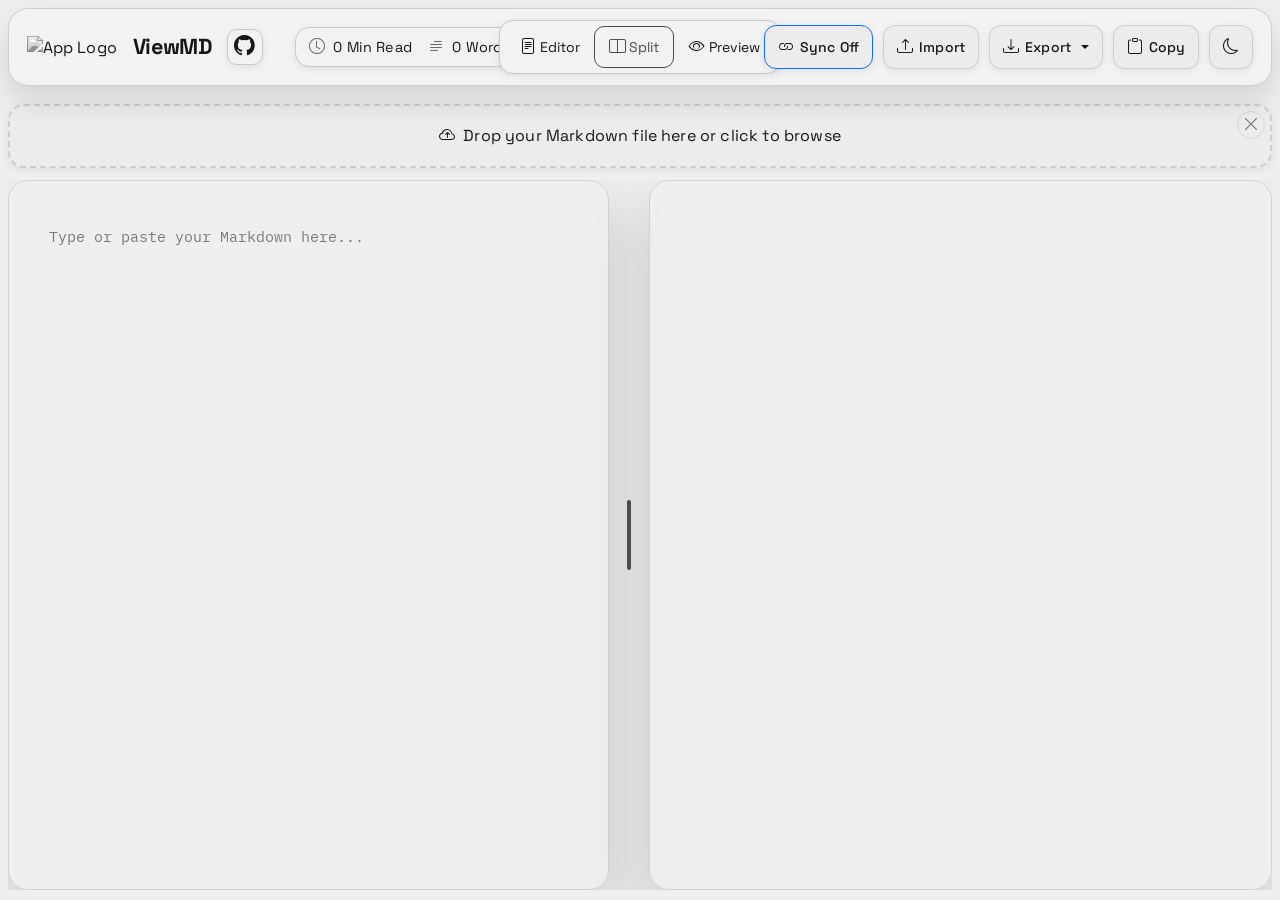
==== index.html @ 3dd0b89f "new design" ====
<!DOCTYPE html>
<html lang="en">
<head>
    <meta charset="UTF-8">
    <meta name="viewport" content="width=device-width, initial-scale=1.0">
    <meta name="description" content="A premium markdown editor with live preview, diagrams, equations, and reliable exports.">
    <!-- CODE BY AKSHIT SUTHAR -->
    <title>ViewMD</title>
    <link href="assets/icon.jpg" rel="icon" type="image/jpg">
    <link rel="preconnect" href="https://fonts.googleapis.com">
    <link rel="preconnect" href="https://fonts.gstatic.com" crossorigin>
    <link href="https://fonts.googleapis.com/css2?family=Space+Grotesk:wght@400;500;600;700&family=IBM+Plex+Mono:wght@400;500;600&display=swap" rel="stylesheet">
    <!-- Updated libraries to latest versions -->
    <link rel="stylesheet" href="https://cdnjs.cloudflare.com/ajax/libs/bootstrap/5.3.2/css/bootstrap.min.css">
    <link rel="stylesheet" href="https://cdnjs.cloudflare.com/ajax/libs/github-markdown-css/5.3.0/github-markdown.min.css">
    <link rel="stylesheet" id="highlight-theme" href="https://cdnjs.cloudflare.com/ajax/libs/highlight.js/11.9.0/styles/github.min.css">
    <link rel="stylesheet" href="https://cdn.jsdelivr.net/npm/bootstrap-icons@1.11.3/font/bootstrap-icons.min.css">
    <link rel="stylesheet" href="https://cdn.jsdelivr.net/npm/emoji-toolkit@9.0.1/extras/css/joypixels.min.css">
    <link rel="stylesheet" href="styles.css">
    <!-- Added mermaid CSS -->
    <link rel="stylesheet" href="https://cdnjs.cloudflare.com/ajax/libs/mermaid/10.6.1/mermaid.min.css">

    <!-- Loading order optimized - ensure libraries are loaded before they're used -->
    <script src="https://cdnjs.cloudflare.com/ajax/libs/marked/9.1.6/marked.min.js"></script>
    <script src="https://cdnjs.cloudflare.com/ajax/libs/highlight.js/11.9.0/highlight.min.js"></script>
    <script src="https://cdnjs.cloudflare.com/ajax/libs/dompurify/3.0.9/purify.min.js"></script>
    <script src="https://cdnjs.cloudflare.com/ajax/libs/FileSaver.js/2.0.5/FileSaver.min.js"></script>
    <script src="https://cdnjs.cloudflare.com/ajax/libs/html2pdf.js/0.10.1/html2pdf.bundle.min.js"></script>
    <script src="https://cdnjs.cloudflare.com/ajax/libs/mathjax/3.2.2/es5/tex-mml-chtml.min.js"></script>
    <script src="https://cdn.jsdelivr.net/npm/mermaid@11.6.0/dist/mermaid.min.js"></script>
    <script src="https://cdn.jsdelivr.net/npm/emoji-toolkit@9.0.1/lib/js/joypixels.min.js"></script>
    <script src="https://cdnjs.cloudflare.com/ajax/libs/jspdf/2.5.1/jspdf.umd.min.js"></script>
    <script src="https://cdnjs.cloudflare.com/ajax/libs/html2canvas/1.4.1/html2canvas.min.js"></script>
    
 <script src="https://cdnjs.cloudflare.com/ajax/libs/pdfmake/0.2.7/pdfmake.min.js"></script>
<script src="https://cdnjs.cloudflare.com/ajax/libs/pdfmake/0.2.7/vfs_fonts.js"></script>
</head>
<body>
    <a class="skip-link" href="#markdown-editor">Skip to editor</a>
    <div class="app-container">
        <header class="app-header">
            <div class="container-fluid d-flex justify-content-between align-items-center header-container">
                <!-- Left section: Logo, GitHub, Stats -->
                <div class="d-flex align-items-center header-left">
                    <span aria-hidden="true"><img id="app-logo" src="assets/file.png" alt="App Logo" width="38" height="38" loading="lazy"></span>
                    <h1 class="h4 mb-0 ms-3">ViewMD</h1>
                    <a href="https://github.com/akshitsutharr/md-viewer/" class="github-link ms-3" title="View on GitHub" target="_blank" rel="noopener noreferrer">
                        <i class="bi bi-github"></i>
                    </a>
                    <div id="stats-container" class="stats-container d-flex align-items-center d-none d-lg-flex">
                        <div class="stat-item me-3">
                            <i class="bi bi-clock me-1"></i> <span id="reading-time">0</span> Min Read
                        </div>
                        <div class="stat-item me-3">
                            <i class="bi bi-text-paragraph me-1"></i> <span id="word-count">0</span> Words
                        </div>
                        <div class="stat-item">
                            <i class="bi bi-fonts me-1"></i> <span id="char-count">0</span> Chars
                        </div>
                    </div>
                </div>

                <!-- Center section: View Mode Buttons -->
                <div class="view-mode-group d-none d-md-flex" role="group" aria-label="View mode">
                    <button class="view-mode-btn" data-mode="editor" aria-pressed="false" title="Editor only">
                        <i class="bi bi-file-text"></i>
                        <span>Editor</span>
                    </button>
                    <button class="view-mode-btn active" data-mode="split" aria-pressed="true" title="Split view">
                        <i class="bi bi-layout-split"></i>
                        <span>Split</span>
                    </button>
                    <button class="view-mode-btn" data-mode="preview" aria-pressed="false" title="Preview only">
                        <i class="bi bi-eye"></i>
                        <span>Preview</span>
                    </button>
                </div>

                <!-- Right section: Toolbar -->
                <div class="toolbar d-none d-md-flex header-right">
                    <button id="toggle-sync" class="tool-button sync-enabled border-primary" title="Toggle Sync Scrolling">
                        <i class="bi bi-link"></i> Sync Off
                    </button>
                    <button id="import-button" class="tool-button" title="Import Markdown">
                        <i class="bi bi-upload"></i> Import
                    </button>
                    <input type="file" id="file-input" class="file-input" accept=".md,.markdown,text/markdown">
                    
                    <div class="dropdown">
                        <button class="tool-button dropdown-toggle" type="button" id="exportDropdown" data-bs-toggle="dropdown" aria-expanded="false">
                            <i class="bi bi-download"></i> Export
                        </button>
                        <ul class="dropdown-menu" aria-labelledby="exportDropdown">
                            <li><a class="dropdown-item" href="#" id="export-md">Markdown (.md)</a></li>
                            <li><a class="dropdown-item" href="#" id="export-html">HTML</a></li>
                            <li><a class="dropdown-item" href="#" id="export-pdf">PDF</a></li>
                        </ul>
                    </div>
                    
                    <button id="copy-markdown-button" class="tool-button" title="Copy Markdown">
                        <i class="bi bi-clipboard"></i> Copy
                    </button>
                    
                    <button id="theme-toggle" class="tool-button" title="Toggle Dark Mode">
                        <i class="bi bi-moon"></i>
                    </button>
                </div>
                
                <!-- Hamburger menu for mobile -->
                <div class="mobile-menu d-md-none">
                    <button id="mobile-menu-toggle" class="tool-button" title="Menu">
                        <i class="bi bi-list"></i>
                    </button>
                    
                    <div id="mobile-menu-panel" class="mobile-menu-panel">
                        <div class="mobile-menu-header">
                            <h5>Menu</h5>
                            <button id="close-mobile-menu" class="tool-button">
                                <i class="bi bi-x-lg"></i>
                            </button>
                        </div>

                        <!-- Story 1.4: Mobile View Mode Buttons -->
                        <div class="mobile-view-mode-group mb-3" role="group" aria-label="View mode">
                            <button class="mobile-view-mode-btn" data-mode="editor" aria-pressed="false" title="Editor only">
                                <i class="bi bi-file-text"></i>
                                <span>Editor</span>
                            </button>
                            <button class="mobile-view-mode-btn active" data-mode="split" aria-pressed="true" title="Split view">
                                <i class="bi bi-layout-split"></i>
                                <span>Split</span>
                            </button>
                            <button class="mobile-view-mode-btn" data-mode="preview" aria-pressed="false" title="Preview only">
                                <i class="bi bi-eye"></i>
                                <span>Preview</span>
                            </button>
                        </div>

                        <div class="mobile-stats-container mb-3">
                            <div class="stat-item mb-2">
                                <i class="bi bi-clock me-1"></i> <span id="mobile-reading-time">0</span> Min Read
                            </div>
                            <div class="stat-item mb-2">
                                <i class="bi bi-text-paragraph me-1"></i> <span id="mobile-word-count">0</span> Words
                            </div>
                            <div class="stat-item">
                                <i class="bi bi-fonts me-1"></i> <span id="mobile-char-count">0</span> Chars
                            </div>
                        </div>

                        <div class="mobile-menu-items">
                            <button id="mobile-toggle-sync" class="mobile-menu-item tool-button sync-enabled border-primary" title="Toggle Sync Scrolling">
                                <i class="bi bi-link"></i> Sync Off
                            </button>
                            
                            <button id="mobile-import-button" class="mobile-menu-item" title="Import Markdown">
                                <i class="bi bi-upload me-2"></i> Import Markdown
                            </button>
                            
                            <button id="mobile-export-md" class="mobile-menu-item" title="Export as Markdown">
                                <i class="bi bi-file-earmark-text me-2"></i> Export as Markdown
                            </button>
                            
                            <button id="mobile-export-html" class="mobile-menu-item" title="Export as HTML">
                                <i class="bi bi-file-earmark-code me-2"></i> Export as HTML
                            </button>
                            
                            <button id="mobile-export-pdf" class="mobile-menu-item" title="Export as PDF">
                                <i class="bi bi-file-earmark-pdf me-2"></i> Export as PDF
                            </button>
                            
                            <button id="mobile-copy-markdown" class="mobile-menu-item" title="Copy Markdown">
                                <i class="bi bi-clipboard me-2"></i> Copy
                            </button>
                            
                            <button id="mobile-theme-toggle" class="mobile-menu-item" title="Toggle Dark Mode">
                                <i class="bi bi-moon me-2"></i> Dark Mode
                            </button>
                        </div>
                    </div>
                    
                    <div id="mobile-menu-overlay"></div>
                </div>
            </div>
        </header>

        <div id="dropzone" class="dropzone container-fluid mt-2">
            <button id="close-dropzone" class="close-btn" title="Close dropzone">
                <i class="bi bi-x-lg"></i>
            </button>
            <p class="mb-0"><i class="bi bi-cloud-arrow-up me-2"></i>Drop your Markdown file here or click to browse</p>
        </div>

        <main class="content-container" aria-label="Editor and preview workspace">
            <div class="editor-pane">
                <textarea id="markdown-editor" placeholder="Type or paste your Markdown here..."></textarea>
            </div>
            <!-- Resize Divider - Story 1.3 -->
            <div class="resize-divider" role="separator" aria-orientation="vertical" aria-label="Resize panes" tabindex="0">
                <div class="resize-divider-handle"></div>
            </div>
            <div class="preview-pane">
                <div id="markdown-preview" class="markdown-body"></div>
            </div>
        </main>
    </div>

    <script src="https://cdnjs.cloudflare.com/ajax/libs/bootstrap/5.3.2/js/bootstrap.bundle.min.js"></script>
    <script src="script.js"></script>
</body>
</html>
---- styles.css ----
/* CODE BY AKSHIT SUTHAR */

:root {
  --font-sans: "Space Grotesk", "Plus Jakarta Sans", "Noto Sans", sans-serif;
  --font-mono: "IBM Plex Mono", "JetBrains Mono", "Fira Code", monospace;
  --bg-color: #f5f7fb;
  --bg-gradient: radial-gradient(1200px 600px at 10% -10%, rgba(31, 157, 138, 0.14), transparent 60%),
    radial-gradient(900px 500px at 100% 0%, rgba(244, 166, 42, 0.12), transparent 55%),
    linear-gradient(180deg, #f7f8fb 0%, #f1f5f9 100%);
  --editor-bg: #f9fafb;
  --preview-bg: #ffffff;
  --surface: #ffffff;
  --surface-elevated: rgba(255, 255, 255, 0.85);
  --text-color: #1f2937;
  --preview-text-color: #1f2937;
  --border-color: #e2e8f0;
  --header-bg: rgba(255, 255, 255, 0.7);
  --button-bg: rgba(255, 255, 255, 0.8);
  --button-hover: rgba(243, 244, 246, 0.95);
  --button-active: rgba(226, 232, 240, 0.9);
  --dropzone-bg: rgba(255, 255, 255, 0.75);
  --scrollbar-thumb: #b6c2d1;
  --scrollbar-track: #eef2f7;
  --accent-color: #1f9d8a;
  --accent-rgb: 31, 157, 138;
  --accent-2: #f4a62a;
  --table-bg: #ffffff;
  --code-bg: #f1f5f9;
  --shadow-sm: 0 1px 2px rgba(15, 23, 42, 0.08);
  --shadow-md: 0 12px 30px rgba(15, 23, 42, 0.12);
  --shadow-lg: 0 18px 60px rgba(15, 23, 42, 0.16);
}

[data-theme="dark"] {
  --bg-color: #0b0f14;
  --bg-gradient: radial-gradient(1200px 600px at 10% -10%, rgba(72, 209, 184, 0.12), transparent 60%),
    radial-gradient(900px 500px at 100% 0%, rgba(244, 166, 42, 0.12), transparent 55%),
    linear-gradient(180deg, #0b0f14 0%, #0f172a 100%);
  --editor-bg: #111827;
  --preview-bg: #0b0f14;
  --surface: #101826;
  --surface-elevated: rgba(16, 24, 38, 0.85);
  --text-color: #e2e8f0;
  --preview-text-color: #e2e8f0;
  --border-color: #263041;
  --header-bg: rgba(16, 24, 38, 0.7);
  --button-bg: rgba(16, 24, 38, 0.75);
  --button-hover: rgba(30, 41, 59, 0.9);
  --button-active: rgba(51, 65, 85, 0.9);
  --dropzone-bg: rgba(16, 24, 38, 0.75);
  --scrollbar-thumb: #3b475c;
  --scrollbar-track: #111827;
  --accent-color: #48d1b8;
  --accent-rgb: 72, 209, 184;
  --accent-2: #f6b04a;
  --table-bg: #101826;
  --code-bg: #0f172a;
  --shadow-sm: 0 1px 2px rgba(0, 0, 0, 0.35);
  --shadow-md: 0 12px 30px rgba(0, 0, 0, 0.45);
  --shadow-lg: 0 18px 60px rgba(0, 0, 0, 0.55);
}

* {
  box-sizing: border-box;
  margin: 0;
  padding: 0;
}

body {
  background-color: var(--bg-color);
  background-image: var(--bg-gradient);
  color: var(--text-color);
  transition: background-color 0.3s ease, color 0.3s ease;
  min-height: 100vh;
  font-family: var(--font-sans);
  letter-spacing: 0.1px;
}

body::before,
body::after {
  content: "";
  position: fixed;
  inset: auto;
  width: 420px;
  height: 420px;
  border-radius: 999px;
  filter: blur(60px);
  opacity: 0.35;
  z-index: 0;
  pointer-events: none;
}

body::before {
  top: -160px;
  left: -120px;
  background: rgba(var(--accent-rgb), 0.35);
}

body::after {
  bottom: -200px;
  right: -140px;
  background: rgba(244, 166, 42, 0.25);
}

.app-header {
  background-color: var(--header-bg);
  border-bottom: 1px solid var(--border-color);
  padding: 1rem 1.25rem;
  transition: background-color 0.3s ease;
  position: sticky;
  top: 0;
  z-index: 100;
  backdrop-filter: blur(16px);
  box-shadow: var(--shadow-sm);
}

.app-container {
  height: 100vh;
  display: flex;
  flex-direction: column;
  position: relative;
  z-index: 1;
  animation: appFade 0.6s ease;
}

.content-container {
  display: flex;
  flex: 1;
  overflow: hidden;
  gap: 12px;
  padding: 12px 14px 16px;
}

.app-logo {
  width: 38px;
  height: 38px;
  border-radius: 12px;
  margin-right: 10px;
  display: inline-flex;
  align-items: center;
  justify-content: center;
  font-weight: 700;
  font-size: 0.95rem;
  color: #0b0f14;
  background: linear-gradient(135deg, rgba(var(--accent-rgb), 0.9), rgba(244, 166, 42, 0.9));
  box-shadow: var(--shadow-md);
  letter-spacing: 0.5px;
}
.editor-pane,
.preview-pane {
  flex: 1;
  padding: 18px;
  overflow-y: auto;
  position: relative;
  transition: background-color 0.3s ease, box-shadow 0.3s ease;
  border-radius: 16px;
  border: 1px solid var(--border-color);
  box-shadow: var(--shadow-md);
  background: var(--surface);
}

.editor-pane {
  background-color: var(--preview-bg);
  padding-right: 0px;
}

.preview-pane {
  background-color: var(--preview-bg);
}

.editor-pane::-webkit-scrollbar,
.preview-pane::-webkit-scrollbar,
#markdown-editor::-webkit-scrollbar {
  width: 8px;
  height: 8px;
}

.editor-pane::-webkit-scrollbar-track,
.preview-pane::-webkit-scrollbar-track,
#markdown-editor::-webkit-scrollbar-track {
  background: var(--scrollbar-track);
}

.editor-pane::-webkit-scrollbar-thumb,
.preview-pane::-webkit-scrollbar-thumb,
#markdown-editor::-webkit-scrollbar-thumb {
  background: var(--scrollbar-thumb);
  border-radius: 4px;
}

.editor-pane::-webkit-scrollbar-thumb:hover,
.preview-pane::-webkit-scrollbar-thumb:hover,
#markdown-editor::-webkit-scrollbar-thumb:hover {
  background: var(--button-active);
}

#markdown-editor {
  width: 100%;
  height: 100%;
  border: none;
  background-color: transparent;
  color: var(--text-color);
  resize: none;
  font-family: var(--font-sans);
  font-size: 15px;
  line-height: 1.7;
  padding: 12px 10px;
  transition: background-color 0.3s ease, color 0.3s ease;
  overflow-y: auto;
}

#markdown-editor:focus {
  outline: none;
}

.preview-pane {
  padding: 20px;
}

.markdown-body {
  padding: 20px;
  width: 100%;
  background-color: var(--preview-bg);
  color: var(--preview-text-color);
  font-family: var(--font-sans);
  line-height: 1.7;
}

/* Style tables in light mode */
.markdown-body table {
  background-color: var(--table-bg);
  border-color: var(--border-color);
}

.markdown-body table tr {
  background-color: var(--table-bg);
  border-top: 1px solid var(--border-color);
}

.markdown-body table tr:nth-child(2n) {
  background-color: var(--bg-color);
}

/* Style code blocks in light mode */
.markdown-body pre {
  background-color: var(--code-bg);
  border-radius: 10px;
  border: 1px solid var(--border-color);
  box-shadow: var(--shadow-sm);
}

.markdown-body code {
  background-color: var(--code-bg);
  border-radius: 6px;
  padding: 0.2em 0.4em;
}

@keyframes appFade {
  from {
    opacity: 0;
    transform: translateY(8px);
  }
  to {
    opacity: 1;
    transform: translateY(0);
  }
}

.toolbar {
  display: flex;
  gap: 8px;
}

.tool-button {
  background-color: var(--button-bg);
  border: 1px solid color-mix(in srgb, var(--border-color), transparent 20%);
  color: var(--text-color);
  border-radius: 10px;
  padding: 7px 14px;
  font-size: 14px;
  cursor: pointer;
  display: flex;
  align-items: center;
  gap: 6px;
  transition: transform 0.2s ease, box-shadow 0.2s ease, background-color 0.2s ease;
  box-shadow: var(--shadow-sm);
  backdrop-filter: blur(8px);
}

.tool-button:hover {
  background-color: var(--button-hover);
  transform: translateY(-1px);
  box-shadow: var(--shadow-md);
}

.tool-button:active {
  background-color: var(--button-active);
  transform: translateY(0);
}

.tool-button i {
  font-size: 16px;
}

.file-input {
  display: none;
}

.dropzone {
  border: 2px dashed color-mix(in srgb, var(--border-color), transparent 15%);
  border-radius: 14px;
  padding: 20px;
  text-align: center;
  margin-bottom: 20px;
  cursor: pointer;
  transition: all 0.3s ease;
  background-color: var(--dropzone-bg);
  box-shadow: var(--shadow-sm);
}

.dropzone.active {
  border-color: var(--accent-color);
  background-color: rgba(var(--accent-rgb), 0.08);
}

.dropzone p {
  transition: transform 0.2s ease;
}

.dropzone:hover p {
  transform: scale(1.02);
}

/* Dropdown improvements */
.dropdown-menu {
  background-color: var(--bg-color);
  border-color: var(--border-color);
}

.dropdown-item {
  color: var(--text-color);
}

.dropdown-item:hover, .dropdown-item:focus {
  background-color: var(--button-hover);
  color: var(--text-color);
}

/* Responsive design for mobile */
@media (max-width: 1080px) {
  .content-container {
    flex-direction: column;
  }
  
  .editor-pane, .preview-pane {
    flex: none;
    height: 50%;
    border-right: none;
  }
  
  .editor-pane {
    border-bottom: none;
  }
  
  .toolbar {
      flex-wrap: wrap;
      justify-content: center;
      gap: 1rem;
  }
}

/* Loading indicators */
.loading {
  opacity: 0.6;
  pointer-events: none;
}

/* Focus outline for accessibility */
button:focus, 
a:focus {
  outline: 2px solid var(--accent-color);
  outline-offset: 2px;
}

/* Animation for copied message */
@keyframes fadeIn {
  from { opacity: 0; }
  to { opacity: 1; }
}

/* Tooltip styles */
.tooltip {
  position: absolute;
  background: var(--button-bg);
  border: 1px solid var(--border-color);
  padding: 5px 8px;
  border-radius: 4px;
  font-size: 12px;
  z-index: 1000;
  animation: fadeIn 0.2s ease;
}

/* Styles for GitHub markdown preview light mode */
.markdown-body {
  color-scheme: light;
  --color-prettylights-syntax-comment: #6a737d;
  --color-prettylights-syntax-constant: #005cc5;
  --color-prettylights-syntax-entity: #6f42c1;
  --color-prettylights-syntax-storage-modifier-import: #24292e;
  --color-prettylights-syntax-entity-tag: #22863a;
  --color-prettylights-syntax-keyword: #d73a49;
  --color-prettylights-syntax-string: #032f62;
  --color-prettylights-syntax-variable: #e36209;
  --color-prettylights-syntax-brackethighlighter-unmatched: #b31d28;
  --color-prettylights-syntax-invalid-illegal-text: #fafbfc;
  --color-prettylights-syntax-invalid-illegal-bg: #b31d28;
  --color-prettylights-syntax-carriage-return-text: #fafbfc;
  --color-prettylights-syntax-carriage-return-bg: #d73a49;
  --color-prettylights-syntax-string-regexp: #22863a;
  --color-prettylights-syntax-markup-list: #735c0f;
  --color-prettylights-syntax-markup-heading: #005cc5;
  --color-prettylights-syntax-markup-italic: #24292e;
  --color-prettylights-syntax-markup-bold: #24292e;
  --color-prettylights-syntax-markup-deleted-text: #b31d28;
  --color-prettylights-syntax-markup-deleted-bg: #ffeef0;
  --color-prettylights-syntax-markup-inserted-text: #22863a;
  --color-prettylights-syntax-markup-inserted-bg: #f0fff4;
  --color-prettylights-syntax-markup-changed-text: #e36209;
  --color-prettylights-syntax-markup-changed-bg: #ffebda;
  --color-prettylights-syntax-markup-ignored-text: #f6f8fa;
  --color-prettylights-syntax-markup-ignored-bg: #005cc5;
  --color-prettylights-syntax-meta-diff-range: #6f42c1;
  --color-prettylights-syntax-brackethighlighter-angle: #586069;
  --color-prettylights-syntax-sublimelinter-gutter-mark: #e1e4e8;
  --color-prettylights-syntax-constant-other-reference-link: #032f62;
  --color-fg-default: #24292e;
  --color-fg-muted: #586069;
  --color-fg-subtle: #6a737d;
  --color-canvas-default: #ffffff;
  --color-canvas-subtle: #f6f8fa;
  --color-border-default: #e1e4e8;
  --color-border-muted: #eaecef;
  --color-neutral-muted: rgba(175,184,193,0.2);
  --color-accent-fg: #0366d6;
  --color-accent-emphasis: #0366d6;
  --color-attention-subtle: #fff5b1;
  --color-danger-fg: #d73a49;
}

/* Styles for GitHub markdown preview dark mode */
[data-theme="dark"] .markdown-body {
  color-scheme: dark;
  --color-prettylights-syntax-comment: #8b949e;
  --color-prettylights-syntax-constant: #79c0ff;
  --color-prettylights-syntax-entity: #d2a8ff;
  --color-prettylights-syntax-storage-modifier-import: #c9d1d9;
  --color-prettylights-syntax-entity-tag: #7ee787;
  --color-prettylights-syntax-keyword: #ff7b72;
  --color-prettylights-syntax-string: #a5d6ff;
  --color-prettylights-syntax-variable: #ffa657;
  --color-prettylights-syntax-brackethighlighter-unmatched: #f85149;
  --color-prettylights-syntax-invalid-illegal-text: #f0f6fc;
  --color-prettylights-syntax-invalid-illegal-bg: #8e1519;
  --color-prettylights-syntax-carriage-return-text: #f0f6fc;
  --color-prettylights-syntax-carriage-return-bg: #b62324;
  --color-prettylights-syntax-string-regexp: #7ee787;
  --color-prettylights-syntax-markup-list: #f2cc60;
  --color-prettylights-syntax-markup-heading: #1f6feb;
  --color-prettylights-syntax-markup-italic: #c9d1d9;
  --color-prettylights-syntax-markup-bold: #c9d1d9;
  --color-prettylights-syntax-markup-deleted-text: #ffdcd7;
  --color-prettylights-syntax-markup-deleted-bg: #67060c;
  --color-prettylights-syntax-markup-inserted-text: #aff5b4;
  --color-prettylights-syntax-markup-inserted-bg: #033a16;
  --color-prettylights-syntax-markup-changed-text: #ffdfb6;
  --color-prettylights-syntax-markup-changed-bg: #5a1e02;
  --color-prettylights-syntax-markup-ignored-text: #c9d1d9;
  --color-prettylights-syntax-markup-ignored-bg: #1158c7;
  --color-prettylights-syntax-meta-diff-range: #d2a8ff;
  --color-prettylights-syntax-brackethighlighter-angle: #8b949e;
  --color-prettylights-syntax-sublimelinter-gutter-mark: #484f58;
  --color-prettylights-syntax-constant-other-reference-link: #a5d6ff;
  --color-fg-default: #c9d1d9;
  --color-fg-muted: #8b949e;
  --color-fg-subtle: #484f58;
  --color-canvas-default: #0d1117;
  --color-canvas-subtle: #161b22;
  --color-border-default: #30363d;
  --color-border-muted: #21262d;
  --color-neutral-muted: rgba(110,118,129,0.4);
  --color-accent-fg: #58a6ff;
  --color-accent-emphasis: #1f6feb;
  --color-attention-subtle: rgba(187,128,9,0.15);
  --color-danger-fg: #f85149;
}

/* Override specific styles for dark mode tables and code */
[data-theme="dark"] .markdown-body table tr {
  background-color: var(--table-bg);
}

[data-theme="dark"] .markdown-body table tr:nth-child(2n) {
  background-color: #1c2128; /* Slightly lighter than base dark background */
}

[data-theme="dark"] .markdown-body pre {
  background-color: var(--code-bg);
}

[data-theme="dark"] .markdown-body code {
  background-color: var(--code-bg);
}

[data-theme="dark"] .hljs {
  color: #e8eaed;
}

.stats-container {
  font-size: 0.9rem;
  color: var(--text-color);
  background: var(--surface-elevated);
  border: 1px solid var(--border-color);
  border-radius: 999px;
  padding: 6px 14px;
  box-shadow: var(--shadow-sm);
  backdrop-filter: blur(10px);
}

.stat-item {
  align-items: center;
}

.stat-item i {
  font-size: 1rem;
  opacity: 0.8;
  color: var(--accent-color);
}

.dropzone {
  border: 2px dashed color-mix(in srgb, var(--border-color), transparent 15%);
  border-radius: 14px;
  padding: 20px;
  text-align: center;
  margin-bottom: 10px;
  cursor: pointer;
  transition: all 0.3s ease;
  background-color: var(--dropzone-bg);
  position: relative;
  box-shadow: var(--shadow-sm);
}

.dropzone.active {
  border-color: var(--accent-color);
  background-color: rgba(var(--accent-rgb), 0.08);
}

.dropzone p {
  transition: transform 0.2s ease;
}

.dropzone:hover {
  border: var(--accent-color) 2px dashed;
}

.dropzone:hover p {
  transform: scale(1.02);
}

.close-btn {
  position: absolute;
  top: 5px;
  right: 5px;
  background: none;
  border: none;
  color: var(--text-color);
  font-size: 1rem;
  cursor: pointer;
  padding: 5px;
  display: flex;
  align-items: center;
  justify-content: center;
  border-radius: 50%;
  width: 28px;
  height: 28px;
  opacity: 0.6;
  transition: all 0.2s ease;
  background-color: var(--button-bg);
  border: 1px solid var(--border-color);
}

.close-btn:hover {
  opacity: 1;
  background-color: var(--color-danger-fg);
}

.editor-pane {
  overflow: hidden;
}

/* Mobile Menu Styles */
.mobile-menu {
  display: none;
  position: relative;
  z-index: 1001;
}

@media (max-width: 1080px) {
  .mobile-menu {
    display: block;
  }
}

/* slide‑in panel */
.mobile-menu-panel {
  position: fixed;
  top: 0;
  right: -300px;
  width: 280px;
  height: 100vh;
  background-color: var(--surface-elevated);
  box-shadow: -2px 0 10px rgba(0, 0, 0, 0.2);
  transition: right 0.3s ease;
  overflow-y: auto;
  padding: 1rem;
  display: flex;
  flex-direction: column;
  z-index: 1002;
  backdrop-filter: blur(12px);
  border-left: 1px solid var(--border-color);
}

.mobile-menu-panel.active {
  right: 0;
}

/* translucent overlay behind panel */
.mobile-menu-overlay {
  display: none;
  position: fixed;
  top: 0;
  left: 0;
  width: 100%;
  height: 100vh;
  background-color: rgba(0, 0, 0, 0.5);
  opacity: 0;
  visibility: hidden;
  transition: opacity 0.3s ease, visibility 0.3s ease;
  z-index: 1000;
}

.mobile-menu-overlay.active {
  display: block;
  opacity: 1;
  visibility: visible;
}

/* header inside mobile menu */
.mobile-menu-header {
  display: flex;
  justify-content: space-between;
  align-items: center;
  margin-bottom: 1rem;
}

.mobile-menu-header h5 {
  margin: 0;
  font-size: 1.25rem;
  color: var(--text-color);
}

/* stats section in mobile menu */
.mobile-stats-container {
  border-bottom: 1px solid var(--border-color);
  padding-bottom: 0.75rem;
  margin-bottom: 1rem;
}

.mobile-stats-container .stat-item {
  font-size: 0.9rem;
  color: var(--text-color);
  display: flex;
  align-items: center;
}

.mobile-stats-container .stat-item i {
  margin-right: 0.5em;
  opacity: 0.8;
}

/* menu buttons list */
.mobile-menu-items {
  display: flex;
  flex-direction: column;
  gap: 0.5rem;
  flex-grow: 1;
}

/* each menu item */
.mobile-menu-item {
  background-color: var(--button-bg);
  border: 1px solid var(--border-color);
  color: var(--text-color);
  border-radius: 12px;
  padding: 0.6rem 1rem;
  font-size: 1rem;
  text-align: left;
  display: flex;
  align-items: center;
  gap: 0.5rem;
  transition: background-color 0.2s ease, transform 0.2s ease, box-shadow 0.2s ease;
  cursor: pointer;
  box-shadow: var(--shadow-sm);
}

.mobile-menu-item:hover {
  background-color: var(--button-hover);
  transform: translateY(-1px);
  box-shadow: var(--shadow-md);
}

.mobile-menu-item:active {
  background-color: var(--button-active);
}

/* close button override */
#close-mobile-menu.tool-button {
  padding: 0.25rem 0.5rem;
  font-size: 1rem;
}

/* ensure dropzone doesn’t cover menu */
.mobile-menu-panel .dropzone {
  margin-bottom: 0;
}

/* hide desktop-only stats and toolbar on mobile */
@media (max-width: 767px) {
  .stats-container.d-none.d-md-flex,
  .toolbar.d-none.d-md-flex {
    display: none !important;
  }
}

.github-link {
  color: var(--text-color);
  text-decoration: none;
  display: flex;
  align-items: center;
  justify-content: center;
  transition: transform 0.2s ease, color 0.2s ease;
  margin-right: 2rem;
  background: var(--surface-elevated);
  border: 1px solid var(--border-color);
  width: 36px;
  height: 36px;
  border-radius: 10px;
  box-shadow: var(--shadow-sm);
}

.github-link:hover {
  color: var(--accent-color);
  transform: translateY(-1px);
}

.github-link i {
  font-size: 1.3rem;
}

/* ========================================
   VIEW MODE CONTROLS - Story 1.1
   ======================================== */

/* Header layout for three sections */
.header-container {
  position: relative;
}

.app-header h1 {
  font-weight: 600;
  letter-spacing: 0.3px;
}

.header-left {
  flex: 1;
  justify-content: flex-start;
}

.header-right {
  flex: 1;
  justify-content: flex-end;
}

/* View Mode Button Group */
.view-mode-group {
  display: flex;
  gap: 0;
  position: absolute;
  left: 50%;
  transform: translateX(-50%);
  background: var(--surface-elevated);
  border: 1px solid var(--border-color);
  border-radius: 999px;
  padding: 4px;
  box-shadow: var(--shadow-sm);
  backdrop-filter: blur(10px);
}

.view-mode-btn {
  background-color: transparent;
  border: 1px solid transparent;
  color: var(--text-color);
  padding: 6px 14px;
  font-size: 14px;
  cursor: pointer;
  display: flex;
  align-items: center;
  gap: 4px;
  transition: all 0.2s ease;
  border-radius: 999px;
}

.view-mode-btn:first-child {
  border-radius: 999px;
}

.view-mode-btn:last-child {
  border-radius: 999px;
}

.view-mode-btn:not(:last-child) {
  border-right: none;
}

.view-mode-btn:hover {
  background-color: var(--button-hover);
}

.view-mode-btn.active {
  background: linear-gradient(135deg, rgba(var(--accent-rgb), 0.18), rgba(244, 166, 42, 0.12));
  border-color: var(--accent-color);
  color: var(--accent-color);
  border-width: 1px;
  padding: 6px 14px;
}

.view-mode-btn.active:not(:last-child) {
  border-right: 1px solid var(--accent-color);
}

.view-mode-btn i {
  font-size: 16px;
}

/* Pane View States */
.content-container.view-editor-only .preview-pane {
  display: none;
}

.content-container.view-editor-only .editor-pane {
  flex: 1;
  border-right: none;
}

.content-container.view-preview-only .editor-pane {
  display: none;
}

.content-container.view-preview-only .preview-pane {
  flex: 1;
}

.content-container.view-split .editor-pane,
.content-container.view-split .preview-pane {
  flex: 1;
}

/* Responsive adjustments for view mode buttons */
@media (max-width: 1079px) {
  .view-mode-group {
    position: static;
    transform: none;
  }
}

@media (max-width: 767px) {
  .view-mode-group {
    display: none;
  }
}

/* ========================================
   RESIZE DIVIDER - Story 1.3
   ======================================== */

.resize-divider {
  width: 10px;
  background-color: transparent;
  cursor: col-resize;
  display: flex;
  align-items: center;
  justify-content: center;
  flex-shrink: 0;
  position: relative;
  z-index: 10;
  transition: background-color 0.2s ease;
}

.resize-divider:hover {
  background-color: var(--button-hover);
}

.resize-divider.dragging {
  background-color: var(--accent-color);
}

.resize-divider-handle {
  width: 3px;
  height: 44px;
  background: linear-gradient(180deg, var(--border-color), var(--accent-color));
  border-radius: 999px;
  transition: background-color 0.2s ease, width 0.2s ease;
}

.resize-divider:hover .resize-divider-handle,
.resize-divider.dragging .resize-divider-handle {
  background-color: var(--accent-color);
  width: 3px;
}

/* Hide divider in single-pane modes */
.content-container.view-editor-only .resize-divider,
.content-container.view-preview-only .resize-divider {
  display: none;
}

/* Hide divider on tablet and mobile (no drag resize) */
@media (max-width: 1079px) {
  .resize-divider {
    display: none;
  }
}

/* Prevent text selection during drag */
.resizing {
  user-select: none;
  cursor: col-resize !important;
}

.resizing * {
  cursor: col-resize !important;
}

/* ========================================
   MOBILE VIEW MODE CONTROLS - Story 1.4
   ======================================== */

.mobile-view-mode-group {
  display: flex;
  gap: 0;
  border-bottom: 1px solid var(--border-color);
  padding-bottom: 0.75rem;
  background: var(--surface-elevated);
  border-radius: 12px;
  padding: 6px;
  box-shadow: var(--shadow-sm);
}

.mobile-view-mode-btn {
  flex: 1;
  background-color: transparent;
  border: 1px solid transparent;
  color: var(--text-color);
  padding: 8px 12px;
  font-size: 14px;
  cursor: pointer;
  display: flex;
  flex-direction: column;
  align-items: center;
  justify-content: center;
  gap: 4px;
  transition: all 0.2s ease;
  border-radius: 10px;
}

.mobile-view-mode-btn:first-child {
  border-radius: 6px 0 0 6px;
}

.mobile-view-mode-btn:last-child {
  border-radius: 0 6px 6px 0;
}

.mobile-view-mode-btn:not(:last-child) {
  border-right: none;
}

.mobile-view-mode-btn:hover,
.mobile-view-mode-btn:active {
  background-color: var(--button-hover);
}

.mobile-view-mode-btn.active {
  background: linear-gradient(135deg, rgba(var(--accent-rgb), 0.18), rgba(244, 166, 42, 0.12));
  border-color: var(--accent-color);
  color: var(--accent-color);
  border-width: 1px;
  padding: 8px 12px;
}

.mobile-view-mode-btn.active:not(:last-child) {
  border-right: 1px solid var(--accent-color);
}

.mobile-view-mode-btn i {
  font-size: 18px;
}

.mobile-view-mode-btn span {
  font-size: 12px;
}

/* ========================================
   RESPONSIVE VIEW MODE FIXES - Story 1.5
   ======================================== */

/* On tablet/mobile, ensure single-pane modes take full height */
@media (max-width: 1079px) {
  .content-container.view-editor-only .editor-pane,
  .content-container.view-preview-only .preview-pane {
    height: 100%;
  }

  .content-container.view-split .editor-pane,
  .content-container.view-split .preview-pane {
    height: 50%;
  }
}

.pdf-export table tr {
  background-color: transparent !important;
}

.pdf-export table th,
.pdf-export table td {
  background-color: var(--table-bg, #ffffff);
  position: relative;
}

.pdf-export table tr:nth-child(2n) th,
.pdf-export table tr:nth-child(2n) td {
  background-color: var(--bg-color, #f6f8fa);
}

/* Ensure rowspan cells render correctly */
.pdf-export table th[rowspan],
.pdf-export table td[rowspan] {
  vertical-align: middle;
  background-color: var(--table-bg, #ffffff) !important;
}

/* Ensure colspan cells render correctly */
.pdf-export table th[colspan],
.pdf-export table td[colspan] {
  text-align: center;
}

/* Dark mode PDF export table fix */
[data-theme="dark"] .pdf-export table th,
[data-theme="dark"] .pdf-export table td {
  background-color: var(--table-bg, #161b22);
}

[data-theme="dark"] .pdf-export table tr:nth-child(2n) th,
[data-theme="dark"] .pdf-export table tr:nth-child(2n) td {
  background-color: #1c2128;
}

[data-theme="dark"] .pdf-export table th[rowspan],
[data-theme="dark"] .pdf-export table td[rowspan] {
  background-color: var(--table-bg, #161b22) !important;
}

/* =========================================================
   REDESIGN LAYER 2026 - premium editorial UI/UX refresh
   ========================================================= */

:root {
  --font-sans: "Outfit", "Space Grotesk", "Segoe UI", sans-serif;
  --font-mono: "IBM Plex Mono", "Consolas", monospace;
  --bg-color: #f7f1e8;
  --bg-gradient: radial-gradient(1200px 700px at -10% -20%, rgba(201, 93, 36, 0.14), transparent 55%),
    radial-gradient(1000px 520px at 110% -20%, rgba(27, 98, 88, 0.16), transparent 50%),
    linear-gradient(180deg, #faf5ed 0%, #f2eadf 100%);
  --surface: rgba(255, 252, 246, 0.72);
  --surface-elevated: rgba(255, 250, 244, 0.9);
  --header-bg: rgba(250, 244, 236, 0.85);
  --editor-bg: #fffdf8;
  --preview-bg: #fffaf2;
  --text-color: #1c1f26;
  --preview-text-color: #1f232b;
  --border-color: #d8cdbd;
  --button-bg: rgba(255, 251, 245, 0.82);
  --button-hover: rgba(247, 238, 228, 0.95);
  --button-active: rgba(236, 224, 210, 0.95);
  --dropzone-bg: rgba(255, 248, 240, 0.85);
  --scrollbar-thumb: #bea891;
  --scrollbar-track: #ede3d7;
  --accent-color: #c95d24;
  --accent-rgb: 201, 93, 36;
  --accent-2: #1b6258;
  --code-bg: #f3ece2;
  --table-bg: #fffef9;
  --shadow-sm: 0 2px 8px rgba(47, 35, 25, 0.09);
  --shadow-md: 0 16px 36px rgba(47, 35, 25, 0.14);
  --shadow-lg: 0 30px 70px rgba(34, 23, 14, 0.18);
}

[data-theme="dark"] {
  --bg-color: #13171d;
  --bg-gradient: radial-gradient(1200px 700px at -10% -20%, rgba(201, 93, 36, 0.14), transparent 55%),
    radial-gradient(1000px 520px at 110% -20%, rgba(51, 159, 143, 0.14), transparent 50%),
    linear-gradient(180deg, #10141a 0%, #171d25 100%);
  --surface: rgba(24, 30, 40, 0.78);
  --surface-elevated: rgba(25, 32, 42, 0.92);
  --header-bg: rgba(19, 23, 29, 0.82);
  --editor-bg: #141b25;
  --preview-bg: #121923;
  --text-color: #edf1f8;
  --preview-text-color: #e5ebf5;
  --border-color: #2f3a49;
  --button-bg: rgba(25, 33, 44, 0.84);
  --button-hover: rgba(34, 44, 58, 0.95);
  --button-active: rgba(43, 53, 68, 0.96);
  --dropzone-bg: rgba(25, 33, 44, 0.86);
  --scrollbar-thumb: #5a697d;
  --scrollbar-track: #1c2532;
  --accent-color: #e27a43;
  --accent-rgb: 226, 122, 67;
  --accent-2: #4cbfae;
  --code-bg: #1a2431;
  --table-bg: #151d28;
  --shadow-sm: 0 2px 8px rgba(5, 8, 12, 0.3);
  --shadow-md: 0 16px 36px rgba(5, 8, 12, 0.45);
  --shadow-lg: 0 30px 70px rgba(3, 5, 9, 0.6);
}

html,
body {
  min-height: 100dvh;
}

body {
  font-family: var(--font-sans);
  letter-spacing: 0.01em;
  color: var(--text-color);
  text-rendering: optimizeLegibility;
  -webkit-font-smoothing: antialiased;
}

body::after {
  background: rgba(27, 98, 88, 0.2);
}

.skip-link {
  position: absolute;
  left: 16px;
  top: -50px;
  z-index: 1200;
  padding: 10px 14px;
  border-radius: 10px;
  color: #fff;
  background: #13171d;
  transition: top 0.2s ease;
}

.skip-link:focus {
  top: 12px;
}

.app-container {
  width: 100%;
  max-width: none;
  margin: 0;
  padding: 8px 8px 10px;
  height: 100dvh;
}

.header-container {
  padding-left: 0;
  padding-right: 0;
}

.app-header {
  border: 1px solid color-mix(in srgb, var(--border-color), transparent 20%);
  border-radius: 20px;
  padding: 1rem 1.1rem;
  margin-bottom: 10px;
  box-shadow: var(--shadow-md);
}

.app-header h1 {
  font-size: clamp(1.1rem, 1.7vw, 1.45rem);
  letter-spacing: -0.03em;
  font-weight: 700;
}

.content-container {
  gap: 14px;
  padding: 0;
}

.editor-pane,
.preview-pane {
  border-radius: 20px;
  border: 1px solid color-mix(in srgb, var(--border-color), transparent 25%);
  box-shadow: var(--shadow-lg);
  overflow: hidden;
}

.preview-pane {
  overflow-y: auto;
  overflow-x: hidden;
}

.editor-pane {
  background: linear-gradient(180deg, color-mix(in srgb, var(--editor-bg), #ffffff 8%) 0%, var(--editor-bg) 100%);
}

.preview-pane {
  background: linear-gradient(180deg, color-mix(in srgb, var(--preview-bg), #ffffff 4%) 0%, var(--preview-bg) 100%);
}

#markdown-editor {
  padding: 24px 22px 30px;
  font-family: var(--font-mono);
  font-size: 0.95rem;
  line-height: 1.8;
  caret-color: var(--accent-color);
  font-variant-numeric: tabular-nums;
}

#markdown-editor::placeholder {
  color: color-mix(in srgb, var(--text-color), transparent 45%);
}

.markdown-body {
  padding: clamp(20px, 2.5vw, 32px);
  background: transparent;
  font-size: clamp(0.97rem, 1.1vw, 1.06rem);
  line-height: 1.78;
}

.markdown-body p,
.markdown-body li {
  max-width: 68ch;
  text-wrap: pretty;
}

.markdown-body h1,
.markdown-body h2,
.markdown-body h3 {
  letter-spacing: -0.028em;
  line-height: 1.18;
  text-wrap: balance;
}

.markdown-body h1 {
  font-size: clamp(1.9rem, 4vw, 2.8rem);
}

.markdown-body h2 {
  font-size: clamp(1.4rem, 2.6vw, 2rem);
}

.markdown-body pre {
  border-radius: 14px;
  border: 1px solid color-mix(in srgb, var(--border-color), transparent 20%);
  box-shadow: var(--shadow-sm);
}

.toolbar {
  gap: 10px;
}

.tool-button {
  border-radius: 12px;
  padding: 9px 13px;
  font-weight: 500;
  letter-spacing: 0.01em;
  backdrop-filter: blur(14px);
}

.tool-button:hover {
  transform: translateY(-2px) scale(1.01);
}

.tool-button:active {
  transform: translateY(0) scale(0.985);
}

.tool-button.is-busy {
  opacity: 0.75;
  pointer-events: none;
}

.view-mode-group {
  border-radius: 14px;
  padding: 5px;
}

.view-mode-btn {
  border-radius: 10px;
  padding: 8px 14px;
}

.view-mode-btn.active,
.mobile-view-mode-btn.active {
  background: linear-gradient(140deg, rgba(var(--accent-rgb), 0.2), rgba(27, 98, 88, 0.14));
}

.stats-container {
  border-radius: 14px;
  padding: 7px 13px;
}

.dropzone {
  margin: 6px 0 12px;
  border-radius: 16px;
  padding: 18px;
}

.dropzone:hover {
  transform: translateY(-1px);
  box-shadow: var(--shadow-md);
}

.resize-divider {
  width: 12px;
}

.resize-divider-handle {
  width: 4px;
  height: 70px;
  background: linear-gradient(180deg, color-mix(in srgb, var(--accent-color), #ffffff 30%), color-mix(in srgb, var(--accent-2), #ffffff 35%));
}

.mobile-menu-panel {
  width: min(90vw, 330px);
  border-left: 1px solid color-mix(in srgb, var(--border-color), transparent 20%);
  box-shadow: var(--shadow-lg);
}

.status-overlay {
  position: fixed;
  inset: 0;
  z-index: 1300;
  background: rgba(12, 16, 22, 0.35);
  backdrop-filter: blur(4px);
  display: flex;
  align-items: center;
  justify-content: center;
}

.status-overlay-card {
  min-width: 240px;
  border-radius: 16px;
  border: 1px solid color-mix(in srgb, var(--border-color), transparent 12%);
  padding: 16px 18px;
  background: var(--surface-elevated);
  box-shadow: var(--shadow-lg);
  text-align: center;
}

.status-overlay-spinner {
  width: 26px;
  height: 26px;
  margin: 0 auto 10px;
  border: 2px solid color-mix(in srgb, var(--accent-color), transparent 72%);
  border-top-color: var(--accent-color);
  border-radius: 999px;
  animation: spin 0.8s linear infinite;
}

.status-overlay-text {
  margin: 0;
  font-weight: 600;
}

@keyframes spin {
  to {
    transform: rotate(360deg);
  }
}

.pdf-export img,
.pdf-export svg,
.pdf-export pre,
.pdf-export table,
.pdf-export blockquote {
  page-break-inside: avoid;
  break-inside: avoid;
}

@media (max-width: 1080px) {
  .app-container {
    padding: 6px;
  }

  .app-header {
    border-radius: 16px;
  }

  .editor-pane,
  .preview-pane {
    border-radius: 16px;
  }

  #markdown-editor {
    padding: 18px 16px 20px;
  }
}

/* =========================================================
   MONOCHROME OVERRIDE - black/gray only, no gradients
   ========================================================= */

:root {
  --bg-color: #efefef;
  --bg-gradient: none;
  --surface: #f6f6f6;
  --surface-elevated: #f2f2f2;
  --header-bg: #f3f3f3;
  --editor-bg: #f8f8f8;
  --preview-bg: #f4f4f4;
  --text-color: #171717;
  --preview-text-color: #1e1e1e;
  --border-color: #c8c8c8;
  --button-bg: #ececec;
  --button-hover: #dfdfdf;
  --button-active: #d2d2d2;
  --dropzone-bg: #ececec;
  --scrollbar-thumb: #9a9a9a;
  --scrollbar-track: #d7d7d7;
  --accent-color: #4b4b4b;
  --accent-rgb: 75, 75, 75;
  --accent-2: #666666;
  --code-bg: #e7e7e7;
  --table-bg: #f7f7f7;
  --shadow-sm: 0 2px 8px rgba(0, 0, 0, 0.08);
  --shadow-md: 0 14px 30px rgba(0, 0, 0, 0.12);
  --shadow-lg: 0 24px 60px rgba(0, 0, 0, 0.16);
}

[data-theme="dark"] {
  --bg-color: #101010;
  --bg-gradient: none;
  --surface: #171717;
  --surface-elevated: #1b1b1b;
  --header-bg: #161616;
  --editor-bg: #1a1a1a;
  --preview-bg: #161616;
  --text-color: #ebebeb;
  --preview-text-color: #e5e5e5;
  --border-color: #3c3c3c;
  --button-bg: #232323;
  --button-hover: #2c2c2c;
  --button-active: #373737;
  --dropzone-bg: #232323;
  --scrollbar-thumb: #6a6a6a;
  --scrollbar-track: #222222;
  --accent-color: #a1a1a1;
  --accent-rgb: 161, 161, 161;
  --accent-2: #8a8a8a;
  --code-bg: #232323;
  --table-bg: #1e1e1e;
  --shadow-sm: 0 2px 8px rgba(0, 0, 0, 0.35);
  --shadow-md: 0 14px 30px rgba(0, 0, 0, 0.45);
  --shadow-lg: 0 24px 60px rgba(0, 0, 0, 0.56);
}

body,
.app-container,
.app-header,
.editor-pane,
.preview-pane,
.tool-button,
.view-mode-btn.active,
.mobile-view-mode-btn.active,
.resize-divider-handle {
  background-image: none !important;
}

body::before,
body::after {
  display: none !important;
}

.app-logo,
#app-logo {
  filter: grayscale(1);
}

.resize-divider-handle {
  background-color: var(--accent-color) !important;
}

#markdown-preview,
.markdown-body {
  filter: none;
}
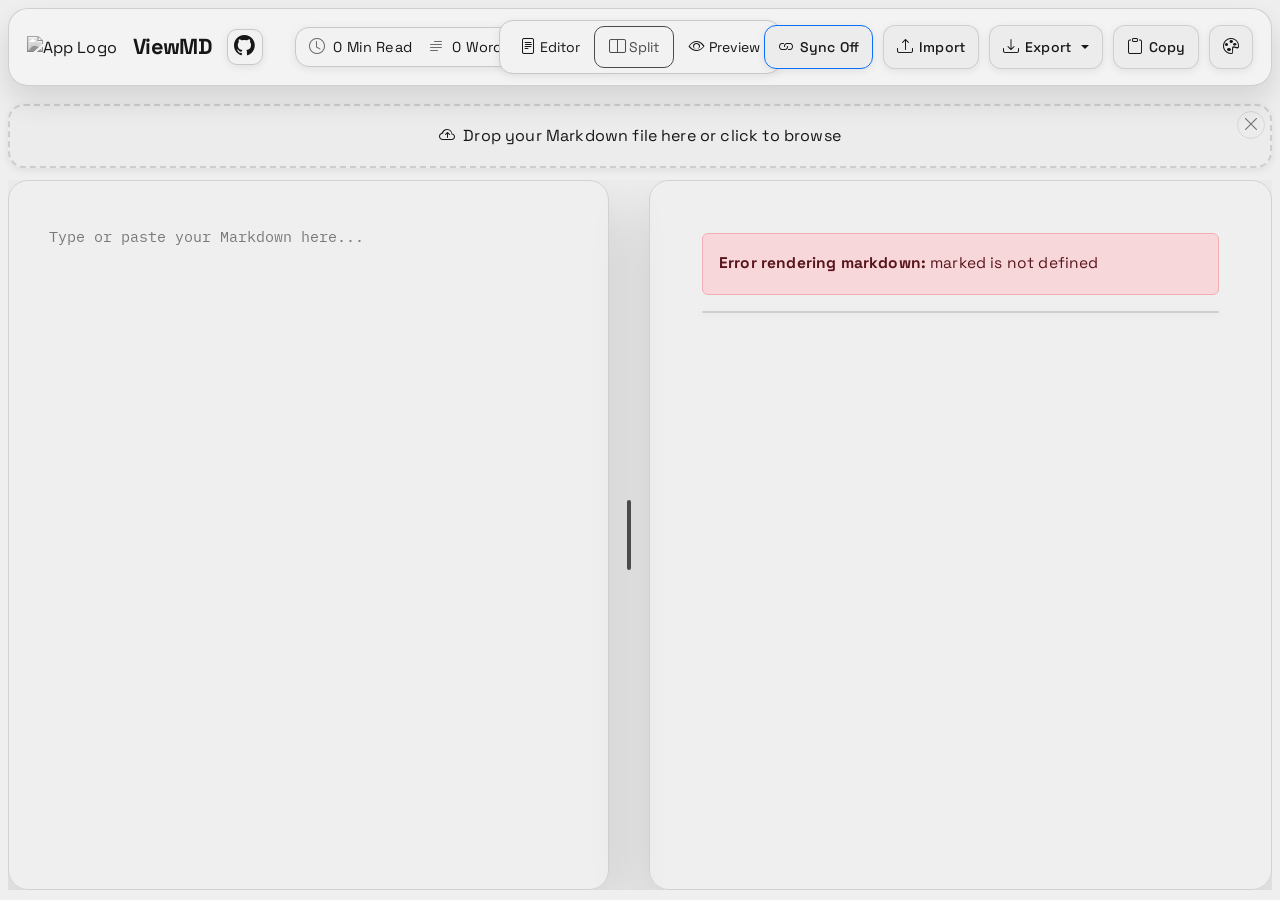
==== commit 1969af27: "feat: multi-theme system with 10 themes + dropdown picker - Add theme selector dropdown (desktop pal" ====
--- a/index.html
+++ b/index.html
@@ -1,24 +1,49 @@
-<!DOCTYPE html>
+<!doctype html>
 <html lang="en">
-<head>
-    <meta charset="UTF-8">
-    <meta name="viewport" content="width=device-width, initial-scale=1.0">
-    <meta name="description" content="A premium markdown editor with live preview, diagrams, equations, and reliable exports.">
+  <head>
+    <meta charset="UTF-8" />
+    <meta name="viewport" content="width=device-width, initial-scale=1.0" />
+    <meta
+      name="description"
+      content="A premium markdown editor with live preview, diagrams, equations, and reliable exports."
+    />
     <!-- CODE BY AKSHIT SUTHAR -->
     <title>ViewMD</title>
-    <link href="assets/icon.jpg" rel="icon" type="image/jpg">
-    <link rel="preconnect" href="https://fonts.googleapis.com">
-    <link rel="preconnect" href="https://fonts.gstatic.com" crossorigin>
-    <link href="https://fonts.googleapis.com/css2?family=Space+Grotesk:wght@400;500;600;700&family=IBM+Plex+Mono:wght@400;500;600&display=swap" rel="stylesheet">
+    <link href="assets/icon.jpg" rel="icon" type="image/jpg" />
+    <link rel="preconnect" href="https://fonts.googleapis.com" />
+    <link rel="preconnect" href="https://fonts.gstatic.com" crossorigin />
+    <link
+      href="https://fonts.googleapis.com/css2?family=Space+Grotesk:wght@400;500;600;700&family=IBM+Plex+Mono:wght@400;500;600&display=swap"
+      rel="stylesheet"
+    />
     <!-- Updated libraries to latest versions -->
-    <link rel="stylesheet" href="https://cdnjs.cloudflare.com/ajax/libs/bootstrap/5.3.2/css/bootstrap.min.css">
-    <link rel="stylesheet" href="https://cdnjs.cloudflare.com/ajax/libs/github-markdown-css/5.3.0/github-markdown.min.css">
-    <link rel="stylesheet" id="highlight-theme" href="https://cdnjs.cloudflare.com/ajax/libs/highlight.js/11.9.0/styles/github.min.css">
-    <link rel="stylesheet" href="https://cdn.jsdelivr.net/npm/bootstrap-icons@1.11.3/font/bootstrap-icons.min.css">
-    <link rel="stylesheet" href="https://cdn.jsdelivr.net/npm/emoji-toolkit@9.0.1/extras/css/joypixels.min.css">
-    <link rel="stylesheet" href="styles.css">
+    <link
+      rel="stylesheet"
+      href="https://cdnjs.cloudflare.com/ajax/libs/bootstrap/5.3.2/css/bootstrap.min.css"
+    />
+    <link
+      rel="stylesheet"
+      href="https://cdnjs.cloudflare.com/ajax/libs/github-markdown-css/5.3.0/github-markdown.min.css"
+    />
+    <link
+      rel="stylesheet"
+      id="highlight-theme"
+      href="https://cdnjs.cloudflare.com/ajax/libs/highlight.js/11.9.0/styles/github.min.css"
+    />
+    <link
+      rel="stylesheet"
+      href="https://cdn.jsdelivr.net/npm/bootstrap-icons@1.11.3/font/bootstrap-icons.min.css"
+    />
+    <link
+      rel="stylesheet"
+      href="https://cdn.jsdelivr.net/npm/emoji-toolkit@9.0.1/extras/css/joypixels.min.css"
+    />
+    <link rel="stylesheet" href="styles.css" />
     <!-- Added mermaid CSS -->
-    <link rel="stylesheet" href="https://cdnjs.cloudflare.com/ajax/libs/mermaid/10.6.1/mermaid.min.css">
+    <link
+      rel="stylesheet"
+      href="https://cdnjs.cloudflare.com/ajax/libs/mermaid/10.6.1/mermaid.min.css"
+    />
 
     <!-- Loading order optimized - ensure libraries are loaded before they're used -->
     <script src="https://cdnjs.cloudflare.com/ajax/libs/marked/9.1.6/marked.min.js"></script>
@@ -31,181 +56,407 @@
     <script src="https://cdn.jsdelivr.net/npm/emoji-toolkit@9.0.1/lib/js/joypixels.min.js"></script>
     <script src="https://cdnjs.cloudflare.com/ajax/libs/jspdf/2.5.1/jspdf.umd.min.js"></script>
     <script src="https://cdnjs.cloudflare.com/ajax/libs/html2canvas/1.4.1/html2canvas.min.js"></script>
-    
- <script src="https://cdnjs.cloudflare.com/ajax/libs/pdfmake/0.2.7/pdfmake.min.js"></script>
-<script src="https://cdnjs.cloudflare.com/ajax/libs/pdfmake/0.2.7/vfs_fonts.js"></script>
-</head>
-<body>
+
+    <script src="https://cdnjs.cloudflare.com/ajax/libs/pdfmake/0.2.7/pdfmake.min.js"></script>
+    <script src="https://cdnjs.cloudflare.com/ajax/libs/pdfmake/0.2.7/vfs_fonts.js"></script>
+  </head>
+  <body>
     <a class="skip-link" href="#markdown-editor">Skip to editor</a>
     <div class="app-container">
-        <header class="app-header">
-            <div class="container-fluid d-flex justify-content-between align-items-center header-container">
-                <!-- Left section: Logo, GitHub, Stats -->
-                <div class="d-flex align-items-center header-left">
-                    <span aria-hidden="true"><img id="app-logo" src="assets/file.png" alt="App Logo" width="38" height="38" loading="lazy"></span>
-                    <h1 class="h4 mb-0 ms-3">ViewMD</h1>
-                    <a href="https://github.com/akshitsutharr/md-viewer/" class="github-link ms-3" title="View on GitHub" target="_blank" rel="noopener noreferrer">
-                        <i class="bi bi-github"></i>
-                    </a>
-                    <div id="stats-container" class="stats-container d-flex align-items-center d-none d-lg-flex">
-                        <div class="stat-item me-3">
-                            <i class="bi bi-clock me-1"></i> <span id="reading-time">0</span> Min Read
-                        </div>
-                        <div class="stat-item me-3">
-                            <i class="bi bi-text-paragraph me-1"></i> <span id="word-count">0</span> Words
-                        </div>
-                        <div class="stat-item">
-                            <i class="bi bi-fonts me-1"></i> <span id="char-count">0</span> Chars
-                        </div>
-                    </div>
+      <header class="app-header">
+        <div
+          class="container-fluid d-flex justify-content-between align-items-center header-container"
+        >
+          <!-- Left section: Logo, GitHub, Stats -->
+          <div class="d-flex align-items-center header-left">
+            <span aria-hidden="true"
+              ><img
+                id="app-logo"
+                src="assets/file.png"
+                alt="App Logo"
+                width="38"
+                height="38"
+                loading="lazy"
+            /></span>
+            <h1 class="h4 mb-0 ms-3">ViewMD</h1>
+            <a
+              href="https://github.com/akshitsutharr/md-viewer/"
+              class="github-link ms-3"
+              title="View on GitHub"
+              target="_blank"
+              rel="noopener noreferrer"
+            >
+              <i class="bi bi-github"></i>
+            </a>
+            <div
+              id="stats-container"
+              class="stats-container d-flex align-items-center d-none d-lg-flex"
+            >
+              <div class="stat-item me-3">
+                <i class="bi bi-clock me-1"></i>
+                <span id="reading-time">0</span> Min Read
+              </div>
+              <div class="stat-item me-3">
+                <i class="bi bi-text-paragraph me-1"></i>
+                <span id="word-count">0</span> Words
+              </div>
+              <div class="stat-item">
+                <i class="bi bi-fonts me-1"></i>
+                <span id="char-count">0</span> Chars
+              </div>
+            </div>
+          </div>
+
+          <!-- Center section: View Mode Buttons -->
+          <div
+            class="view-mode-group d-none d-md-flex"
+            role="group"
+            aria-label="View mode"
+          >
+            <button
+              class="view-mode-btn"
+              data-mode="editor"
+              aria-pressed="false"
+              title="Editor only"
+            >
+              <i class="bi bi-file-text"></i>
+              <span>Editor</span>
+            </button>
+            <button
+              class="view-mode-btn active"
+              data-mode="split"
+              aria-pressed="true"
+              title="Split view"
+            >
+              <i class="bi bi-layout-split"></i>
+              <span>Split</span>
+            </button>
+            <button
+              class="view-mode-btn"
+              data-mode="preview"
+              aria-pressed="false"
+              title="Preview only"
+            >
+              <i class="bi bi-eye"></i>
+              <span>Preview</span>
+            </button>
+          </div>
+
+          <!-- Right section: Toolbar -->
+          <div class="toolbar d-none d-md-flex header-right">
+            <button
+              id="toggle-sync"
+              class="tool-button sync-enabled border-primary"
+              title="Toggle Sync Scrolling"
+            >
+              <i class="bi bi-link"></i> Sync Off
+            </button>
+            <button
+              id="import-button"
+              class="tool-button"
+              title="Import Markdown"
+            >
+              <i class="bi bi-upload"></i> Import
+            </button>
+            <input
+              type="file"
+              id="file-input"
+              class="file-input"
+              accept=".md,.markdown,text/markdown"
+            />
+
+            <div class="dropdown">
+              <button
+                class="tool-button dropdown-toggle"
+                type="button"
+                id="exportDropdown"
+                data-bs-toggle="dropdown"
+                aria-expanded="false"
+              >
+                <i class="bi bi-download"></i> Export
+              </button>
+              <ul class="dropdown-menu" aria-labelledby="exportDropdown">
+                <li>
+                  <a class="dropdown-item" href="#" id="export-md"
+                    >Markdown (.md)</a
+                  >
+                </li>
+                <li>
+                  <a class="dropdown-item" href="#" id="export-html">HTML</a>
+                </li>
+                <li>
+                  <a class="dropdown-item" href="#" id="export-pdf">PDF</a>
+                </li>
+              </ul>
+            </div>
+
+            <button
+              id="copy-markdown-button"
+              class="tool-button"
+              title="Copy Markdown"
+            >
+              <i class="bi bi-clipboard"></i> Copy
+            </button>
+
+            <div class="theme-selector-wrapper" style="position: relative">
+              <button
+                id="theme-toggle"
+                class="tool-button"
+                title="Change Theme"
+              >
+                <i class="bi bi-palette"></i>
+              </button>
+              <div
+                id="theme-dropdown"
+                class="theme-dropdown"
+                style="display: none"
+              >
+                <button class="theme-option" data-theme="light">
+                  <span class="theme-swatch" style="background: #f5f7fb"></span>
+                  Light
+                </button>
+                <button class="theme-option" data-theme="dark">
+                  <span class="theme-swatch" style="background: #0b0f14"></span>
+                  Dark
+                </button>
+                <button class="theme-option" data-theme="solarized-light">
+                  <span class="theme-swatch" style="background: #fdf6e3"></span>
+                  Solarized Light
+                </button>
+                <button class="theme-option" data-theme="solarized">
+                  <span class="theme-swatch" style="background: #002b36"></span>
+                  Solarized Dark
+                </button>
+                <button class="theme-option" data-theme="github">
+                  <span class="theme-swatch" style="background: #ffffff"></span>
+                  GitHub
+                </button>
+                <button class="theme-option" data-theme="dracula">
+                  <span class="theme-swatch" style="background: #282a36"></span>
+                  Dracula
+                </button>
+                <button class="theme-option" data-theme="nord">
+                  <span class="theme-swatch" style="background: #2e3440"></span>
+                  Nord
+                </button>
+                <button class="theme-option" data-theme="catppuccin">
+                  <span class="theme-swatch" style="background: #1e1e2e"></span>
+                  Catppuccin
+                </button>
+                <button class="theme-option" data-theme="monokai">
+                  <span class="theme-swatch" style="background: #272822"></span>
+                  Monokai
+                </button>
+                <button class="theme-option" data-theme="rose-pine">
+                  <span class="theme-swatch" style="background: #191724"></span>
+                  Rosé Pine
+                </button>
+              </div>
+            </div>
+          </div>
+
+          <!-- Hamburger menu for mobile -->
+          <div class="mobile-menu d-md-none">
+            <button id="mobile-menu-toggle" class="tool-button" title="Menu">
+              <i class="bi bi-list"></i>
+            </button>
+
+            <div id="mobile-menu-panel" class="mobile-menu-panel">
+              <div class="mobile-menu-header">
+                <h5>Menu</h5>
+                <button id="close-mobile-menu" class="tool-button">
+                  <i class="bi bi-x-lg"></i>
+                </button>
+              </div>
+
+              <!-- Story 1.4: Mobile View Mode Buttons -->
+              <div
+                class="mobile-view-mode-group mb-3"
+                role="group"
+                aria-label="View mode"
+              >
+                <button
+                  class="mobile-view-mode-btn"
+                  data-mode="editor"
+                  aria-pressed="false"
+                  title="Editor only"
+                >
+                  <i class="bi bi-file-text"></i>
+                  <span>Editor</span>
+                </button>
+                <button
+                  class="mobile-view-mode-btn active"
+                  data-mode="split"
+                  aria-pressed="true"
+                  title="Split view"
+                >
+                  <i class="bi bi-layout-split"></i>
+                  <span>Split</span>
+                </button>
+                <button
+                  class="mobile-view-mode-btn"
+                  data-mode="preview"
+                  aria-pressed="false"
+                  title="Preview only"
+                >
+                  <i class="bi bi-eye"></i>
+                  <span>Preview</span>
+                </button>
+              </div>
+
+              <div class="mobile-stats-container mb-3">
+                <div class="stat-item mb-2">
+                  <i class="bi bi-clock me-1"></i>
+                  <span id="mobile-reading-time">0</span> Min Read
                 </div>
-
-                <!-- Center section: View Mode Buttons -->
-                <div class="view-mode-group d-none d-md-flex" role="group" aria-label="View mode">
-                    <button class="view-mode-btn" data-mode="editor" aria-pressed="false" title="Editor only">
-                        <i class="bi bi-file-text"></i>
-                        <span>Editor</span>
-                    </button>
-                    <button class="view-mode-btn active" data-mode="split" aria-pressed="true" title="Split view">
-                        <i class="bi bi-layout-split"></i>
-                        <span>Split</span>
-                    </button>
-                    <button class="view-mode-btn" data-mode="preview" aria-pressed="false" title="Preview only">
-                        <i class="bi bi-eye"></i>
-                        <span>Preview</span>
-                    </button>
+                <div class="stat-item mb-2">
+                  <i class="bi bi-text-paragraph me-1"></i>
+                  <span id="mobile-word-count">0</span> Words
                 </div>
-
-                <!-- Right section: Toolbar -->
-                <div class="toolbar d-none d-md-flex header-right">
-                    <button id="toggle-sync" class="tool-button sync-enabled border-primary" title="Toggle Sync Scrolling">
-                        <i class="bi bi-link"></i> Sync Off
-                    </button>
-                    <button id="import-button" class="tool-button" title="Import Markdown">
-                        <i class="bi bi-upload"></i> Import
-                    </button>
-                    <input type="file" id="file-input" class="file-input" accept=".md,.markdown,text/markdown">
-                    
-                    <div class="dropdown">
-                        <button class="tool-button dropdown-toggle" type="button" id="exportDropdown" data-bs-toggle="dropdown" aria-expanded="false">
-                            <i class="bi bi-download"></i> Export
-                        </button>
-                        <ul class="dropdown-menu" aria-labelledby="exportDropdown">
-                            <li><a class="dropdown-item" href="#" id="export-md">Markdown (.md)</a></li>
-                            <li><a class="dropdown-item" href="#" id="export-html">HTML</a></li>
-                            <li><a class="dropdown-item" href="#" id="export-pdf">PDF</a></li>
-                        </ul>
-                    </div>
-                    
-                    <button id="copy-markdown-button" class="tool-button" title="Copy Markdown">
-                        <i class="bi bi-clipboard"></i> Copy
-                    </button>
-                    
-                    <button id="theme-toggle" class="tool-button" title="Toggle Dark Mode">
-                        <i class="bi bi-moon"></i>
-                    </button>
+                <div class="stat-item">
+                  <i class="bi bi-fonts me-1"></i>
+                  <span id="mobile-char-count">0</span> Chars
                 </div>
-                
-                <!-- Hamburger menu for mobile -->
-                <div class="mobile-menu d-md-none">
-                    <button id="mobile-menu-toggle" class="tool-button" title="Menu">
-                        <i class="bi bi-list"></i>
-                    </button>
-                    
-                    <div id="mobile-menu-panel" class="mobile-menu-panel">
-                        <div class="mobile-menu-header">
-                            <h5>Menu</h5>
-                            <button id="close-mobile-menu" class="tool-button">
-                                <i class="bi bi-x-lg"></i>
-                            </button>
-                        </div>
-
-                        <!-- Story 1.4: Mobile View Mode Buttons -->
-                        <div class="mobile-view-mode-group mb-3" role="group" aria-label="View mode">
-                            <button class="mobile-view-mode-btn" data-mode="editor" aria-pressed="false" title="Editor only">
-                                <i class="bi bi-file-text"></i>
-                                <span>Editor</span>
-                            </button>
-                            <button class="mobile-view-mode-btn active" data-mode="split" aria-pressed="true" title="Split view">
-                                <i class="bi bi-layout-split"></i>
-                                <span>Split</span>
-                            </button>
-                            <button class="mobile-view-mode-btn" data-mode="preview" aria-pressed="false" title="Preview only">
-                                <i class="bi bi-eye"></i>
-                                <span>Preview</span>
-                            </button>
-                        </div>
-
-                        <div class="mobile-stats-container mb-3">
-                            <div class="stat-item mb-2">
-                                <i class="bi bi-clock me-1"></i> <span id="mobile-reading-time">0</span> Min Read
-                            </div>
-                            <div class="stat-item mb-2">
-                                <i class="bi bi-text-paragraph me-1"></i> <span id="mobile-word-count">0</span> Words
-                            </div>
-                            <div class="stat-item">
-                                <i class="bi bi-fonts me-1"></i> <span id="mobile-char-count">0</span> Chars
-                            </div>
-                        </div>
-
-                        <div class="mobile-menu-items">
-                            <button id="mobile-toggle-sync" class="mobile-menu-item tool-button sync-enabled border-primary" title="Toggle Sync Scrolling">
-                                <i class="bi bi-link"></i> Sync Off
-                            </button>
-                            
-                            <button id="mobile-import-button" class="mobile-menu-item" title="Import Markdown">
-                                <i class="bi bi-upload me-2"></i> Import Markdown
-                            </button>
-                            
-                            <button id="mobile-export-md" class="mobile-menu-item" title="Export as Markdown">
-                                <i class="bi bi-file-earmark-text me-2"></i> Export as Markdown
-                            </button>
-                            
-                            <button id="mobile-export-html" class="mobile-menu-item" title="Export as HTML">
-                                <i class="bi bi-file-earmark-code me-2"></i> Export as HTML
-                            </button>
-                            
-                            <button id="mobile-export-pdf" class="mobile-menu-item" title="Export as PDF">
-                                <i class="bi bi-file-earmark-pdf me-2"></i> Export as PDF
-                            </button>
-                            
-                            <button id="mobile-copy-markdown" class="mobile-menu-item" title="Copy Markdown">
-                                <i class="bi bi-clipboard me-2"></i> Copy
-                            </button>
-                            
-                            <button id="mobile-theme-toggle" class="mobile-menu-item" title="Toggle Dark Mode">
-                                <i class="bi bi-moon me-2"></i> Dark Mode
-                            </button>
-                        </div>
-                    </div>
-                    
-                    <div id="mobile-menu-overlay"></div>
+              </div>
+
+              <div class="mobile-menu-items">
+                <button
+                  id="mobile-toggle-sync"
+                  class="mobile-menu-item tool-button sync-enabled border-primary"
+                  title="Toggle Sync Scrolling"
+                >
+                  <i class="bi bi-link"></i> Sync Off
+                </button>
+
+                <button
+                  id="mobile-import-button"
+                  class="mobile-menu-item"
+                  title="Import Markdown"
+                >
+                  <i class="bi bi-upload me-2"></i> Import Markdown
+                </button>
+
+                <button
+                  id="mobile-export-md"
+                  class="mobile-menu-item"
+                  title="Export as Markdown"
+                >
+                  <i class="bi bi-file-earmark-text me-2"></i> Export as
+                  Markdown
+                </button>
+
+                <button
+                  id="mobile-export-html"
+                  class="mobile-menu-item"
+                  title="Export as HTML"
+                >
+                  <i class="bi bi-file-earmark-code me-2"></i> Export as HTML
+                </button>
+
+                <button
+                  id="mobile-export-pdf"
+                  class="mobile-menu-item"
+                  title="Export as PDF"
+                >
+                  <i class="bi bi-file-earmark-pdf me-2"></i> Export as PDF
+                </button>
+
+                <button
+                  id="mobile-copy-markdown"
+                  class="mobile-menu-item"
+                  title="Copy Markdown"
+                >
+                  <i class="bi bi-clipboard me-2"></i> Copy
+                </button>
+
+                <button
+                  id="mobile-theme-toggle"
+                  class="mobile-menu-item"
+                  title="Change Theme"
+                >
+                  <i class="bi bi-palette me-2"></i> Theme
+                </button>
+                <div
+                  id="mobile-theme-list"
+                  class="mobile-theme-list"
+                  style="display: none"
+                >
+                  <button class="mobile-theme-option" data-theme="light">
+                    ☀️ Light
+                  </button>
+                  <button class="mobile-theme-option" data-theme="dark">
+                    🌙 Dark
+                  </button>
+                  <button
+                    class="mobile-theme-option"
+                    data-theme="solarized-light"
+                  >
+                    🌅 Solarized Light
+                  </button>
+                  <button class="mobile-theme-option" data-theme="solarized">
+                    🔭 Solarized Dark
+                  </button>
+                  <button class="mobile-theme-option" data-theme="github">
+                    🐙 GitHub
+                  </button>
+                  <button class="mobile-theme-option" data-theme="dracula">
+                    🧛 Dracula
+                  </button>
+                  <button class="mobile-theme-option" data-theme="nord">
+                    ❄️ Nord
+                  </button>
+                  <button class="mobile-theme-option" data-theme="catppuccin">
+                    🐱 Catppuccin
+                  </button>
+                  <button class="mobile-theme-option" data-theme="monokai">
+                    🎨 Monokai
+                  </button>
+                  <button class="mobile-theme-option" data-theme="rose-pine">
+                    🌹 Rosé Pine
+                  </button>
                 </div>
+              </div>
             </div>
-        </header>
-
-        <div id="dropzone" class="dropzone container-fluid mt-2">
-            <button id="close-dropzone" class="close-btn" title="Close dropzone">
-                <i class="bi bi-x-lg"></i>
-            </button>
-            <p class="mb-0"><i class="bi bi-cloud-arrow-up me-2"></i>Drop your Markdown file here or click to browse</p>
+
+            <div id="mobile-menu-overlay"></div>
+          </div>
         </div>
-
-        <main class="content-container" aria-label="Editor and preview workspace">
-            <div class="editor-pane">
-                <textarea id="markdown-editor" placeholder="Type or paste your Markdown here..."></textarea>
-            </div>
-            <!-- Resize Divider - Story 1.3 -->
-            <div class="resize-divider" role="separator" aria-orientation="vertical" aria-label="Resize panes" tabindex="0">
-                <div class="resize-divider-handle"></div>
-            </div>
-            <div class="preview-pane">
-                <div id="markdown-preview" class="markdown-body"></div>
-            </div>
-        </main>
+      </header>
+
+      <div id="dropzone" class="dropzone container-fluid mt-2">
+        <button id="close-dropzone" class="close-btn" title="Close dropzone">
+          <i class="bi bi-x-lg"></i>
+        </button>
+        <p class="mb-0">
+          <i class="bi bi-cloud-arrow-up me-2"></i>Drop your Markdown file here
+          or click to browse
+        </p>
+      </div>
+
+      <main class="content-container" aria-label="Editor and preview workspace">
+        <div class="editor-pane">
+          <textarea
+            id="markdown-editor"
+            placeholder="Type or paste your Markdown here..."
+          ></textarea>
+        </div>
+        <!-- Resize Divider - Story 1.3 -->
+        <div
+          class="resize-divider"
+          role="separator"
+          aria-orientation="vertical"
+          aria-label="Resize panes"
+          tabindex="0"
+        >
+          <div class="resize-divider-handle"></div>
+        </div>
+        <div class="preview-pane">
+          <div id="markdown-preview" class="markdown-body"></div>
+        </div>
+      </main>
     </div>
 
     <script src="https://cdnjs.cloudflare.com/ajax/libs/bootstrap/5.3.2/js/bootstrap.bundle.min.js"></script>
     <script src="script.js"></script>
-</body>
-</html>+  </body>
+</html>
--- a/styles.css
+++ b/styles.css
@@ -1,769 +1,1364 @@
 /* CODE BY AKSHIT SUTHAR */
 
 :root {
-  --font-sans: "Space Grotesk", "Plus Jakarta Sans", "Noto Sans", sans-serif;
-  --font-mono: "IBM Plex Mono", "JetBrains Mono", "Fira Code", monospace;
-  --bg-color: #f5f7fb;
-  --bg-gradient: radial-gradient(1200px 600px at 10% -10%, rgba(31, 157, 138, 0.14), transparent 60%),
-    radial-gradient(900px 500px at 100% 0%, rgba(244, 166, 42, 0.12), transparent 55%),
-    linear-gradient(180deg, #f7f8fb 0%, #f1f5f9 100%);
-  --editor-bg: #f9fafb;
-  --preview-bg: #ffffff;
-  --surface: #ffffff;
-  --surface-elevated: rgba(255, 255, 255, 0.85);
-  --text-color: #1f2937;
-  --preview-text-color: #1f2937;
-  --border-color: #e2e8f0;
-  --header-bg: rgba(255, 255, 255, 0.7);
-  --button-bg: rgba(255, 255, 255, 0.8);
-  --button-hover: rgba(243, 244, 246, 0.95);
-  --button-active: rgba(226, 232, 240, 0.9);
-  --dropzone-bg: rgba(255, 255, 255, 0.75);
-  --scrollbar-thumb: #b6c2d1;
-  --scrollbar-track: #eef2f7;
-  --accent-color: #1f9d8a;
-  --accent-rgb: 31, 157, 138;
-  --accent-2: #f4a62a;
-  --table-bg: #ffffff;
-  --code-bg: #f1f5f9;
-  --shadow-sm: 0 1px 2px rgba(15, 23, 42, 0.08);
-  --shadow-md: 0 12px 30px rgba(15, 23, 42, 0.12);
-  --shadow-lg: 0 18px 60px rgba(15, 23, 42, 0.16);
+	--font-sans: "Space Grotesk", "Plus Jakarta Sans", "Noto Sans", sans-serif;
+	--font-mono: "IBM Plex Mono", "JetBrains Mono", "Fira Code", monospace;
+	--bg-color: #f5f7fb;
+	--bg-gradient:
+		radial-gradient(
+			1200px 600px at 10% -10%,
+			rgba(31, 157, 138, 0.14),
+			transparent 60%
+		),
+		radial-gradient(
+			900px 500px at 100% 0%,
+			rgba(244, 166, 42, 0.12),
+			transparent 55%
+		),
+		linear-gradient(180deg, #f7f8fb 0%, #f1f5f9 100%);
+	--editor-bg: #f9fafb;
+	--preview-bg: #ffffff;
+	--surface: #ffffff;
+	--surface-elevated: rgba(255, 255, 255, 0.85);
+	--text-color: #1f2937;
+	--preview-text-color: #1f2937;
+	--border-color: #e2e8f0;
+	--header-bg: rgba(255, 255, 255, 0.7);
+	--button-bg: rgba(255, 255, 255, 0.8);
+	--button-hover: rgba(243, 244, 246, 0.95);
+	--button-active: rgba(226, 232, 240, 0.9);
+	--dropzone-bg: rgba(255, 255, 255, 0.75);
+	--scrollbar-thumb: #b6c2d1;
+	--scrollbar-track: #eef2f7;
+	--accent-color: #1f9d8a;
+	--accent-rgb: 31, 157, 138;
+	--accent-2: #f4a62a;
+	--table-bg: #ffffff;
+	--code-bg: #f1f5f9;
+	--shadow-sm: 0 1px 2px rgba(15, 23, 42, 0.08);
+	--shadow-md: 0 12px 30px rgba(15, 23, 42, 0.12);
+	--shadow-lg: 0 18px 60px rgba(15, 23, 42, 0.16);
 }
 
 [data-theme="dark"] {
-  --bg-color: #0b0f14;
-  --bg-gradient: radial-gradient(1200px 600px at 10% -10%, rgba(72, 209, 184, 0.12), transparent 60%),
-    radial-gradient(900px 500px at 100% 0%, rgba(244, 166, 42, 0.12), transparent 55%),
-    linear-gradient(180deg, #0b0f14 0%, #0f172a 100%);
-  --editor-bg: #111827;
-  --preview-bg: #0b0f14;
-  --surface: #101826;
-  --surface-elevated: rgba(16, 24, 38, 0.85);
-  --text-color: #e2e8f0;
-  --preview-text-color: #e2e8f0;
-  --border-color: #263041;
-  --header-bg: rgba(16, 24, 38, 0.7);
-  --button-bg: rgba(16, 24, 38, 0.75);
-  --button-hover: rgba(30, 41, 59, 0.9);
-  --button-active: rgba(51, 65, 85, 0.9);
-  --dropzone-bg: rgba(16, 24, 38, 0.75);
-  --scrollbar-thumb: #3b475c;
-  --scrollbar-track: #111827;
-  --accent-color: #48d1b8;
-  --accent-rgb: 72, 209, 184;
-  --accent-2: #f6b04a;
-  --table-bg: #101826;
-  --code-bg: #0f172a;
-  --shadow-sm: 0 1px 2px rgba(0, 0, 0, 0.35);
-  --shadow-md: 0 12px 30px rgba(0, 0, 0, 0.45);
-  --shadow-lg: 0 18px 60px rgba(0, 0, 0, 0.55);
+	--bg-color: #0b0f14;
+	--bg-gradient:
+		radial-gradient(
+			1200px 600px at 10% -10%,
+			rgba(72, 209, 184, 0.12),
+			transparent 60%
+		),
+		radial-gradient(
+			900px 500px at 100% 0%,
+			rgba(244, 166, 42, 0.12),
+			transparent 55%
+		),
+		linear-gradient(180deg, #0b0f14 0%, #0f172a 100%);
+	--editor-bg: #111827;
+	--preview-bg: #0b0f14;
+	--surface: #101826;
+	--surface-elevated: rgba(16, 24, 38, 0.85);
+	--text-color: #e2e8f0;
+	--preview-text-color: #e2e8f0;
+	--border-color: #263041;
+	--header-bg: rgba(16, 24, 38, 0.7);
+	--button-bg: rgba(16, 24, 38, 0.75);
+	--button-hover: rgba(30, 41, 59, 0.9);
+	--button-active: rgba(51, 65, 85, 0.9);
+	--dropzone-bg: rgba(16, 24, 38, 0.75);
+	--scrollbar-thumb: #3b475c;
+	--scrollbar-track: #111827;
+	--accent-color: #48d1b8;
+	--accent-rgb: 72, 209, 184;
+	--accent-2: #f6b04a;
+	--table-bg: #101826;
+	--code-bg: #0f172a;
+	--shadow-sm: 0 1px 2px rgba(0, 0, 0, 0.35);
+	--shadow-md: 0 12px 30px rgba(0, 0, 0, 0.45);
+	--shadow-lg: 0 18px 60px rgba(0, 0, 0, 0.55);
+}
+
+[data-theme="solarized"] {
+	--bg-color: #002b36;
+	--bg-gradient: none;
+	--editor-bg: #002b36;
+	--preview-bg: #002b36;
+	--surface: #073642;
+	--surface-elevated: rgba(7, 54, 66, 0.85);
+	--text-color: #839496;
+	--preview-text-color: #839496;
+	--border-color: #586e75;
+	--header-bg: rgba(0, 43, 54, 0.7);
+	--button-bg: rgba(7, 54, 66, 0.5);
+	--button-hover: rgba(88, 110, 117, 0.8);
+	--button-active: rgba(38, 139, 210, 0.9);
+	--dropzone-bg: rgba(0, 43, 54, 0.75);
+	--scrollbar-thumb: #586e75;
+	--scrollbar-track: #002b36;
+	--accent-color: #268bd2;
+	--accent-rgb: 38, 139, 210;
+	--accent-2: #2aa198;
+	--table-bg: #073642;
+	--code-bg: #073642;
+	--shadow-sm: 0 1px 2px rgba(0, 0, 0, 0.3);
+	--shadow-md: 0 8px 24px rgba(0, 0, 0, 0.4);
+	--shadow-lg: 0 16px 48px rgba(0, 0, 0, 0.5);
+}
+
+[data-theme="dracula"] {
+	--bg-color: #282a36;
+	--bg-gradient: none;
+	--editor-bg: #282a36;
+	--preview-bg: #282a36;
+	--surface: #21222c;
+	--surface-elevated: rgba(33, 34, 44, 0.85);
+	--text-color: #f8f8f2;
+	--preview-text-color: #f8f8f2;
+	--border-color: #44475a;
+	--header-bg: rgba(40, 42, 54, 0.7);
+	--button-bg: rgba(68, 71, 90, 0.5);
+	--button-hover: rgba(68, 71, 90, 0.8);
+	--button-active: rgba(98, 114, 164, 0.9);
+	--dropzone-bg: rgba(40, 42, 54, 0.75);
+	--scrollbar-thumb: #6272a4;
+	--scrollbar-track: #282a36;
+	--accent-color: #bd93f9;
+	--accent-rgb: 189, 147, 249;
+	--accent-2: #ff79c6;
+	--table-bg: #21222c;
+	--code-bg: #21222c;
+	--shadow-sm: 0 1px 2px rgba(0, 0, 0, 0.3);
+	--shadow-md: 0 8px 24px rgba(0, 0, 0, 0.4);
+	--shadow-lg: 0 16px 48px rgba(0, 0, 0, 0.5);
+}
+
+[data-theme="github"] {
+	--bg-color: #ffffff;
+	--bg-gradient: none;
+	--editor-bg: #ffffff;
+	--preview-bg: #ffffff;
+	--surface: #f6f8fa;
+	--surface-elevated: #ffffff;
+	--text-color: #1f2328;
+	--preview-text-color: #1f2328;
+	--border-color: #d0d7de;
+	--header-bg: #f6f8fa;
+	--button-bg: #f6f8fa;
+	--button-hover: #eaeef2;
+	--button-active: #d0d7de;
+	--dropzone-bg: #f6f8fa;
+	--scrollbar-thumb: #c1c7cd;
+	--scrollbar-track: #f6f8fa;
+	--accent-color: #0969da;
+	--accent-rgb: 9, 105, 218;
+	--accent-2: #8250df;
+	--table-bg: #ffffff;
+	--code-bg: #f6f8fa;
+	--shadow-sm: 0 1px 0 rgba(31, 35, 40, 0.04);
+	--shadow-md: 0 3px 6px rgba(140, 149, 159, 0.15);
+	--shadow-lg: 0 8px 24px rgba(140, 149, 159, 0.2);
+}
+
+[data-theme="nord"] {
+	--bg-color: #2e3440;
+	--bg-gradient: none;
+	--editor-bg: #2e3440;
+	--preview-bg: #2e3440;
+	--surface: #3b4252;
+	--surface-elevated: rgba(59, 66, 82, 0.85);
+	--text-color: #eceff4;
+	--preview-text-color: #eceff4;
+	--border-color: #4c566a;
+	--header-bg: rgba(46, 52, 64, 0.7);
+	--button-bg: rgba(67, 76, 94, 0.5);
+	--button-hover: rgba(76, 86, 106, 0.8);
+	--button-active: rgba(94, 129, 172, 0.9);
+	--dropzone-bg: rgba(46, 52, 64, 0.75);
+	--scrollbar-thumb: #4c566a;
+	--scrollbar-track: #2e3440;
+	--accent-color: #88c0d0;
+	--accent-rgb: 136, 192, 208;
+	--accent-2: #5e81ac;
+	--table-bg: #3b4252;
+	--code-bg: #3b4252;
+	--shadow-sm: 0 1px 2px rgba(0, 0, 0, 0.3);
+	--shadow-md: 0 8px 24px rgba(0, 0, 0, 0.4);
+	--shadow-lg: 0 16px 48px rgba(0, 0, 0, 0.5);
+}
+
+[data-theme="catppuccin"] {
+	--bg-color: #1e1e2e;
+	--bg-gradient: none;
+	--editor-bg: #1e1e2e;
+	--preview-bg: #1e1e2e;
+	--surface: #181825;
+	--surface-elevated: rgba(24, 24, 37, 0.85);
+	--text-color: #cdd6f4;
+	--preview-text-color: #cdd6f4;
+	--border-color: #45475a;
+	--header-bg: rgba(30, 30, 46, 0.7);
+	--button-bg: rgba(49, 50, 68, 0.5);
+	--button-hover: rgba(49, 50, 68, 0.8);
+	--button-active: rgba(137, 180, 250, 0.9);
+	--dropzone-bg: rgba(30, 30, 46, 0.75);
+	--scrollbar-thumb: #585b70;
+	--scrollbar-track: #1e1e2e;
+	--accent-color: #89b4fa;
+	--accent-rgb: 137, 180, 250;
+	--accent-2: #f5c2e7;
+	--table-bg: #181825;
+	--code-bg: #181825;
+	--shadow-sm: 0 1px 2px rgba(0, 0, 0, 0.3);
+	--shadow-md: 0 8px 24px rgba(0, 0, 0, 0.4);
+	--shadow-lg: 0 16px 48px rgba(0, 0, 0, 0.5);
+}
+
+[data-theme="monokai"] {
+	--bg-color: #272822;
+	--bg-gradient: none;
+	--editor-bg: #272822;
+	--preview-bg: #272822;
+	--surface: #1e1f1c;
+	--surface-elevated: rgba(30, 31, 28, 0.85);
+	--text-color: #f8f8f2;
+	--preview-text-color: #f8f8f2;
+	--border-color: #49483e;
+	--header-bg: rgba(39, 40, 34, 0.7);
+	--button-bg: rgba(57, 58, 46, 0.5);
+	--button-hover: rgba(73, 72, 62, 0.8);
+	--button-active: rgba(102, 217, 174, 0.9);
+	--dropzone-bg: rgba(39, 40, 34, 0.75);
+	--scrollbar-thumb: #49483e;
+	--scrollbar-track: #272822;
+	--accent-color: #a6e22e;
+	--accent-rgb: 166, 226, 46;
+	--accent-2: #fd971f;
+	--table-bg: #1e1f1c;
+	--code-bg: #1e1f1c;
+	--shadow-sm: 0 1px 2px rgba(0, 0, 0, 0.3);
+	--shadow-md: 0 8px 24px rgba(0, 0, 0, 0.4);
+	--shadow-lg: 0 16px 48px rgba(0, 0, 0, 0.5);
+}
+
+[data-theme="rose-pine"] {
+	--bg-color: #191724;
+	--bg-gradient: none;
+	--editor-bg: #191724;
+	--preview-bg: #191724;
+	--surface: #1f1d2e;
+	--surface-elevated: rgba(31, 29, 46, 0.85);
+	--text-color: #e0def4;
+	--preview-text-color: #e0def4;
+	--border-color: #26233a;
+	--header-bg: rgba(25, 23, 36, 0.7);
+	--button-bg: rgba(38, 35, 58, 0.5);
+	--button-hover: rgba(38, 35, 58, 0.8);
+	--button-active: rgba(196, 158, 214, 0.9);
+	--dropzone-bg: rgba(25, 23, 36, 0.75);
+	--scrollbar-thumb: #403d52;
+	--scrollbar-track: #191724;
+	--accent-color: #c4a5e2;
+	--accent-rgb: 196, 165, 226;
+	--accent-2: #eb6f92;
+	--table-bg: #1f1d2e;
+	--code-bg: #1f1d2e;
+	--shadow-sm: 0 1px 2px rgba(0, 0, 0, 0.3);
+	--shadow-md: 0 8px 24px rgba(0, 0, 0, 0.4);
+	--shadow-lg: 0 16px 48px rgba(0, 0, 0, 0.5);
+}
+
+[data-theme="solarized-light"] {
+	--bg-color: #fdf6e3;
+	--bg-gradient: none;
+	--editor-bg: #fdf6e3;
+	--preview-bg: #fdf6e3;
+	--surface: #eee8d5;
+	--surface-elevated: rgba(238, 232, 213, 0.85);
+	--text-color: #657b83;
+	--preview-text-color: #657b83;
+	--border-color: #93a1a1;
+	--header-bg: rgba(253, 246, 227, 0.7);
+	--button-bg: rgba(238, 232, 213, 0.5);
+	--button-hover: rgba(147, 161, 161, 0.2);
+	--button-active: rgba(38, 139, 210, 0.9);
+	--dropzone-bg: rgba(253, 246, 227, 0.75);
+	--scrollbar-thumb: #93a1a1;
+	--scrollbar-track: #fdf6e3;
+	--accent-color: #268bd2;
+	--accent-rgb: 38, 139, 210;
+	--accent-2: #b58900;
+	--table-bg: #eee8d5;
+	--code-bg: #eee8d5;
+	--shadow-sm: 0 1px 2px rgba(0, 0, 0, 0.08);
+	--shadow-md: 0 8px 24px rgba(0, 0, 0, 0.12);
+	--shadow-lg: 0 16px 48px rgba(0, 0, 0, 0.16);
 }
 
 * {
-  box-sizing: border-box;
-  margin: 0;
-  padding: 0;
+	box-sizing: border-box;
+	margin: 0;
+	padding: 0;
 }
 
 body {
-  background-color: var(--bg-color);
-  background-image: var(--bg-gradient);
-  color: var(--text-color);
-  transition: background-color 0.3s ease, color 0.3s ease;
-  min-height: 100vh;
-  font-family: var(--font-sans);
-  letter-spacing: 0.1px;
+	background-color: var(--bg-color);
+	background-image: var(--bg-gradient);
+	color: var(--text-color);
+	transition:
+		background-color 0.3s ease,
+		color 0.3s ease;
+	min-height: 100vh;
+	font-family: var(--font-sans);
+	letter-spacing: 0.1px;
 }
 
 body::before,
 body::after {
-  content: "";
-  position: fixed;
-  inset: auto;
-  width: 420px;
-  height: 420px;
-  border-radius: 999px;
-  filter: blur(60px);
-  opacity: 0.35;
-  z-index: 0;
-  pointer-events: none;
+	content: "";
+	position: fixed;
+	inset: auto;
+	width: 420px;
+	height: 420px;
+	border-radius: 999px;
+	filter: blur(60px);
+	opacity: 0.35;
+	z-index: 0;
+	pointer-events: none;
 }
 
 body::before {
-  top: -160px;
-  left: -120px;
-  background: rgba(var(--accent-rgb), 0.35);
+	top: -160px;
+	left: -120px;
+	background: rgba(var(--accent-rgb), 0.35);
 }
 
 body::after {
-  bottom: -200px;
-  right: -140px;
-  background: rgba(244, 166, 42, 0.25);
+	bottom: -200px;
+	right: -140px;
+	background: rgba(244, 166, 42, 0.25);
 }
 
 .app-header {
-  background-color: var(--header-bg);
-  border-bottom: 1px solid var(--border-color);
-  padding: 1rem 1.25rem;
-  transition: background-color 0.3s ease;
-  position: sticky;
-  top: 0;
-  z-index: 100;
-  backdrop-filter: blur(16px);
-  box-shadow: var(--shadow-sm);
+	background-color: var(--header-bg);
+	border-bottom: 1px solid var(--border-color);
+	padding: 1rem 1.25rem;
+	transition: background-color 0.3s ease;
+	position: sticky;
+	top: 0;
+	z-index: 100;
+	backdrop-filter: blur(16px);
+	box-shadow: var(--shadow-sm);
 }
 
 .app-container {
-  height: 100vh;
-  display: flex;
-  flex-direction: column;
-  position: relative;
-  z-index: 1;
-  animation: appFade 0.6s ease;
+	height: 100vh;
+	display: flex;
+	flex-direction: column;
+	position: relative;
+	z-index: 1;
+	animation: appFade 0.6s ease;
 }
 
 .content-container {
-  display: flex;
-  flex: 1;
-  overflow: hidden;
-  gap: 12px;
-  padding: 12px 14px 16px;
+	display: flex;
+	flex: 1;
+	overflow: hidden;
+	gap: 12px;
+	padding: 12px 14px 16px;
 }
 
 .app-logo {
-  width: 38px;
-  height: 38px;
-  border-radius: 12px;
-  margin-right: 10px;
-  display: inline-flex;
-  align-items: center;
-  justify-content: center;
-  font-weight: 700;
-  font-size: 0.95rem;
-  color: #0b0f14;
-  background: linear-gradient(135deg, rgba(var(--accent-rgb), 0.9), rgba(244, 166, 42, 0.9));
-  box-shadow: var(--shadow-md);
-  letter-spacing: 0.5px;
+	width: 38px;
+	height: 38px;
+	border-radius: 12px;
+	margin-right: 10px;
+	display: inline-flex;
+	align-items: center;
+	justify-content: center;
+	font-weight: 700;
+	font-size: 0.95rem;
+	color: #0b0f14;
+	background: linear-gradient(
+		135deg,
+		rgba(var(--accent-rgb), 0.9),
+		rgba(244, 166, 42, 0.9)
+	);
+	box-shadow: var(--shadow-md);
+	letter-spacing: 0.5px;
 }
 .editor-pane,
 .preview-pane {
-  flex: 1;
-  padding: 18px;
-  overflow-y: auto;
-  position: relative;
-  transition: background-color 0.3s ease, box-shadow 0.3s ease;
-  border-radius: 16px;
-  border: 1px solid var(--border-color);
-  box-shadow: var(--shadow-md);
-  background: var(--surface);
+	flex: 1;
+	padding: 18px;
+	overflow-y: auto;
+	position: relative;
+	transition:
+		background-color 0.3s ease,
+		box-shadow 0.3s ease;
+	border-radius: 16px;
+	border: 1px solid var(--border-color);
+	box-shadow: var(--shadow-md);
+	background: var(--surface);
 }
 
 .editor-pane {
-  background-color: var(--preview-bg);
-  padding-right: 0px;
+	background-color: var(--preview-bg);
+	padding-right: 0px;
 }
 
 .preview-pane {
-  background-color: var(--preview-bg);
+	background-color: var(--preview-bg);
 }
 
 .editor-pane::-webkit-scrollbar,
 .preview-pane::-webkit-scrollbar,
 #markdown-editor::-webkit-scrollbar {
-  width: 8px;
-  height: 8px;
+	width: 8px;
+	height: 8px;
 }
 
 .editor-pane::-webkit-scrollbar-track,
 .preview-pane::-webkit-scrollbar-track,
 #markdown-editor::-webkit-scrollbar-track {
-  background: var(--scrollbar-track);
+	background: var(--scrollbar-track);
 }
 
 .editor-pane::-webkit-scrollbar-thumb,
 .preview-pane::-webkit-scrollbar-thumb,
 #markdown-editor::-webkit-scrollbar-thumb {
-  background: var(--scrollbar-thumb);
-  border-radius: 4px;
+	background: var(--scrollbar-thumb);
+	border-radius: 4px;
 }
 
 .editor-pane::-webkit-scrollbar-thumb:hover,
 .preview-pane::-webkit-scrollbar-thumb:hover,
 #markdown-editor::-webkit-scrollbar-thumb:hover {
-  background: var(--button-active);
+	background: var(--button-active);
 }
 
 #markdown-editor {
-  width: 100%;
-  height: 100%;
-  border: none;
-  background-color: transparent;
-  color: var(--text-color);
-  resize: none;
-  font-family: var(--font-sans);
-  font-size: 15px;
-  line-height: 1.7;
-  padding: 12px 10px;
-  transition: background-color 0.3s ease, color 0.3s ease;
-  overflow-y: auto;
+	width: 100%;
+	height: 100%;
+	border: none;
+	background-color: transparent;
+	color: var(--text-color);
+	resize: none;
+	font-family: var(--font-sans);
+	font-size: 15px;
+	line-height: 1.7;
+	padding: 12px 10px;
+	transition:
+		background-color 0.3s ease,
+		color 0.3s ease;
+	overflow-y: auto;
 }
 
 #markdown-editor:focus {
-  outline: none;
+	outline: none;
 }
 
 .preview-pane {
-  padding: 20px;
+	padding: 20px;
 }
 
 .markdown-body {
-  padding: 20px;
-  width: 100%;
-  background-color: var(--preview-bg);
-  color: var(--preview-text-color);
-  font-family: var(--font-sans);
-  line-height: 1.7;
+	padding: 20px;
+	width: 100%;
+	background-color: var(--preview-bg);
+	color: var(--preview-text-color);
+	font-family: var(--font-sans);
+	line-height: 1.7;
 }
 
 /* Style tables in light mode */
 .markdown-body table {
-  background-color: var(--table-bg);
-  border-color: var(--border-color);
+	background-color: var(--table-bg);
+	border-color: var(--border-color);
 }
 
 .markdown-body table tr {
-  background-color: var(--table-bg);
-  border-top: 1px solid var(--border-color);
+	background-color: var(--table-bg);
+	border-top: 1px solid var(--border-color);
 }
 
 .markdown-body table tr:nth-child(2n) {
-  background-color: var(--bg-color);
+	background-color: var(--bg-color);
 }
 
 /* Style code blocks in light mode */
 .markdown-body pre {
-  background-color: var(--code-bg);
-  border-radius: 10px;
-  border: 1px solid var(--border-color);
-  box-shadow: var(--shadow-sm);
+	background-color: var(--code-bg);
+	border-radius: 10px;
+	border: 1px solid var(--border-color);
+	box-shadow: var(--shadow-sm);
 }
 
 .markdown-body code {
-  background-color: var(--code-bg);
-  border-radius: 6px;
-  padding: 0.2em 0.4em;
+	background-color: var(--code-bg);
+	border-radius: 6px;
+	padding: 0.2em 0.4em;
 }
 
 @keyframes appFade {
-  from {
-    opacity: 0;
-    transform: translateY(8px);
-  }
-  to {
-    opacity: 1;
-    transform: translateY(0);
-  }
+	from {
+		opacity: 0;
+		transform: translateY(8px);
+	}
+	to {
+		opacity: 1;
+		transform: translateY(0);
+	}
 }
 
 .toolbar {
-  display: flex;
-  gap: 8px;
+	display: flex;
+	gap: 8px;
 }
 
 .tool-button {
-  background-color: var(--button-bg);
-  border: 1px solid color-mix(in srgb, var(--border-color), transparent 20%);
-  color: var(--text-color);
-  border-radius: 10px;
-  padding: 7px 14px;
-  font-size: 14px;
-  cursor: pointer;
-  display: flex;
-  align-items: center;
-  gap: 6px;
-  transition: transform 0.2s ease, box-shadow 0.2s ease, background-color 0.2s ease;
-  box-shadow: var(--shadow-sm);
-  backdrop-filter: blur(8px);
+	background-color: var(--button-bg);
+	border: 1px solid color-mix(in srgb, var(--border-color), transparent 20%);
+	color: var(--text-color);
+	border-radius: 10px;
+	padding: 7px 14px;
+	font-size: 14px;
+	cursor: pointer;
+	display: flex;
+	align-items: center;
+	gap: 6px;
+	transition:
+		transform 0.2s ease,
+		box-shadow 0.2s ease,
+		background-color 0.2s ease;
+	box-shadow: var(--shadow-sm);
+	backdrop-filter: blur(8px);
 }
 
 .tool-button:hover {
-  background-color: var(--button-hover);
-  transform: translateY(-1px);
-  box-shadow: var(--shadow-md);
+	background-color: var(--button-hover);
+	transform: translateY(-1px);
+	box-shadow: var(--shadow-md);
 }
 
 .tool-button:active {
-  background-color: var(--button-active);
-  transform: translateY(0);
+	background-color: var(--button-active);
+	transform: translateY(0);
 }
 
 .tool-button i {
-  font-size: 16px;
+	font-size: 16px;
 }
 
 .file-input {
-  display: none;
+	display: none;
 }
 
 .dropzone {
-  border: 2px dashed color-mix(in srgb, var(--border-color), transparent 15%);
-  border-radius: 14px;
-  padding: 20px;
-  text-align: center;
-  margin-bottom: 20px;
-  cursor: pointer;
-  transition: all 0.3s ease;
-  background-color: var(--dropzone-bg);
-  box-shadow: var(--shadow-sm);
+	border: 2px dashed color-mix(in srgb, var(--border-color), transparent 15%);
+	border-radius: 14px;
+	padding: 20px;
+	text-align: center;
+	margin-bottom: 20px;
+	cursor: pointer;
+	transition: all 0.3s ease;
+	background-color: var(--dropzone-bg);
+	box-shadow: var(--shadow-sm);
 }
 
 .dropzone.active {
-  border-color: var(--accent-color);
-  background-color: rgba(var(--accent-rgb), 0.08);
+	border-color: var(--accent-color);
+	background-color: rgba(var(--accent-rgb), 0.08);
 }
 
 .dropzone p {
-  transition: transform 0.2s ease;
+	transition: transform 0.2s ease;
 }
 
 .dropzone:hover p {
-  transform: scale(1.02);
+	transform: scale(1.02);
 }
 
 /* Dropdown improvements */
 .dropdown-menu {
-  background-color: var(--bg-color);
-  border-color: var(--border-color);
+	background-color: var(--bg-color);
+	border-color: var(--border-color);
 }
 
 .dropdown-item {
-  color: var(--text-color);
-}
-
-.dropdown-item:hover, .dropdown-item:focus {
-  background-color: var(--button-hover);
-  color: var(--text-color);
+	color: var(--text-color);
+}
+
+.dropdown-item:hover,
+.dropdown-item:focus {
+	background-color: var(--button-hover);
+	color: var(--text-color);
 }
 
 /* Responsive design for mobile */
 @media (max-width: 1080px) {
-  .content-container {
-    flex-direction: column;
-  }
-  
-  .editor-pane, .preview-pane {
-    flex: none;
-    height: 50%;
-    border-right: none;
-  }
-  
-  .editor-pane {
-    border-bottom: none;
-  }
-  
-  .toolbar {
-      flex-wrap: wrap;
-      justify-content: center;
-      gap: 1rem;
-  }
+	.content-container {
+		flex-direction: column;
+	}
+
+	.editor-pane,
+	.preview-pane {
+		flex: none;
+		height: 50%;
+		border-right: none;
+	}
+
+	.editor-pane {
+		border-bottom: none;
+	}
+
+	.toolbar {
+		flex-wrap: wrap;
+		justify-content: center;
+		gap: 1rem;
+	}
 }
 
 /* Loading indicators */
 .loading {
-  opacity: 0.6;
-  pointer-events: none;
+	opacity: 0.6;
+	pointer-events: none;
 }
 
 /* Focus outline for accessibility */
-button:focus, 
+button:focus,
 a:focus {
-  outline: 2px solid var(--accent-color);
-  outline-offset: 2px;
+	outline: 2px solid var(--accent-color);
+	outline-offset: 2px;
 }
 
 /* Animation for copied message */
 @keyframes fadeIn {
-  from { opacity: 0; }
-  to { opacity: 1; }
+	from {
+		opacity: 0;
+	}
+	to {
+		opacity: 1;
+	}
 }
 
 /* Tooltip styles */
 .tooltip {
-  position: absolute;
-  background: var(--button-bg);
-  border: 1px solid var(--border-color);
-  padding: 5px 8px;
-  border-radius: 4px;
-  font-size: 12px;
-  z-index: 1000;
-  animation: fadeIn 0.2s ease;
+	position: absolute;
+	background: var(--button-bg);
+	border: 1px solid var(--border-color);
+	padding: 5px 8px;
+	border-radius: 4px;
+	font-size: 12px;
+	z-index: 1000;
+	animation: fadeIn 0.2s ease;
 }
 
 /* Styles for GitHub markdown preview light mode */
 .markdown-body {
-  color-scheme: light;
-  --color-prettylights-syntax-comment: #6a737d;
-  --color-prettylights-syntax-constant: #005cc5;
-  --color-prettylights-syntax-entity: #6f42c1;
-  --color-prettylights-syntax-storage-modifier-import: #24292e;
-  --color-prettylights-syntax-entity-tag: #22863a;
-  --color-prettylights-syntax-keyword: #d73a49;
-  --color-prettylights-syntax-string: #032f62;
-  --color-prettylights-syntax-variable: #e36209;
-  --color-prettylights-syntax-brackethighlighter-unmatched: #b31d28;
-  --color-prettylights-syntax-invalid-illegal-text: #fafbfc;
-  --color-prettylights-syntax-invalid-illegal-bg: #b31d28;
-  --color-prettylights-syntax-carriage-return-text: #fafbfc;
-  --color-prettylights-syntax-carriage-return-bg: #d73a49;
-  --color-prettylights-syntax-string-regexp: #22863a;
-  --color-prettylights-syntax-markup-list: #735c0f;
-  --color-prettylights-syntax-markup-heading: #005cc5;
-  --color-prettylights-syntax-markup-italic: #24292e;
-  --color-prettylights-syntax-markup-bold: #24292e;
-  --color-prettylights-syntax-markup-deleted-text: #b31d28;
-  --color-prettylights-syntax-markup-deleted-bg: #ffeef0;
-  --color-prettylights-syntax-markup-inserted-text: #22863a;
-  --color-prettylights-syntax-markup-inserted-bg: #f0fff4;
-  --color-prettylights-syntax-markup-changed-text: #e36209;
-  --color-prettylights-syntax-markup-changed-bg: #ffebda;
-  --color-prettylights-syntax-markup-ignored-text: #f6f8fa;
-  --color-prettylights-syntax-markup-ignored-bg: #005cc5;
-  --color-prettylights-syntax-meta-diff-range: #6f42c1;
-  --color-prettylights-syntax-brackethighlighter-angle: #586069;
-  --color-prettylights-syntax-sublimelinter-gutter-mark: #e1e4e8;
-  --color-prettylights-syntax-constant-other-reference-link: #032f62;
-  --color-fg-default: #24292e;
-  --color-fg-muted: #586069;
-  --color-fg-subtle: #6a737d;
-  --color-canvas-default: #ffffff;
-  --color-canvas-subtle: #f6f8fa;
-  --color-border-default: #e1e4e8;
-  --color-border-muted: #eaecef;
-  --color-neutral-muted: rgba(175,184,193,0.2);
-  --color-accent-fg: #0366d6;
-  --color-accent-emphasis: #0366d6;
-  --color-attention-subtle: #fff5b1;
-  --color-danger-fg: #d73a49;
+	color-scheme: light;
+	--color-prettylights-syntax-comment: #6a737d;
+	--color-prettylights-syntax-constant: #005cc5;
+	--color-prettylights-syntax-entity: #6f42c1;
+	--color-prettylights-syntax-storage-modifier-import: #24292e;
+	--color-prettylights-syntax-entity-tag: #22863a;
+	--color-prettylights-syntax-keyword: #d73a49;
+	--color-prettylights-syntax-string: #032f62;
+	--color-prettylights-syntax-variable: #e36209;
+	--color-prettylights-syntax-brackethighlighter-unmatched: #b31d28;
+	--color-prettylights-syntax-invalid-illegal-text: #fafbfc;
+	--color-prettylights-syntax-invalid-illegal-bg: #b31d28;
+	--color-prettylights-syntax-carriage-return-text: #fafbfc;
+	--color-prettylights-syntax-carriage-return-bg: #d73a49;
+	--color-prettylights-syntax-string-regexp: #22863a;
+	--color-prettylights-syntax-markup-list: #735c0f;
+	--color-prettylights-syntax-markup-heading: #005cc5;
+	--color-prettylights-syntax-markup-italic: #24292e;
+	--color-prettylights-syntax-markup-bold: #24292e;
+	--color-prettylights-syntax-markup-deleted-text: #b31d28;
+	--color-prettylights-syntax-markup-deleted-bg: #ffeef0;
+	--color-prettylights-syntax-markup-inserted-text: #22863a;
+	--color-prettylights-syntax-markup-inserted-bg: #f0fff4;
+	--color-prettylights-syntax-markup-changed-text: #e36209;
+	--color-prettylights-syntax-markup-changed-bg: #ffebda;
+	--color-prettylights-syntax-markup-ignored-text: #f6f8fa;
+	--color-prettylights-syntax-markup-ignored-bg: #005cc5;
+	--color-prettylights-syntax-meta-diff-range: #6f42c1;
+	--color-prettylights-syntax-brackethighlighter-angle: #586069;
+	--color-prettylights-syntax-sublimelinter-gutter-mark: #e1e4e8;
+	--color-prettylights-syntax-constant-other-reference-link: #032f62;
+	--color-fg-default: #24292e;
+	--color-fg-muted: #586069;
+	--color-fg-subtle: #6a737d;
+	--color-canvas-default: #ffffff;
+	--color-canvas-subtle: #f6f8fa;
+	--color-border-default: #e1e4e8;
+	--color-border-muted: #eaecef;
+	--color-neutral-muted: rgba(175, 184, 193, 0.2);
+	--color-accent-fg: #0366d6;
+	--color-accent-emphasis: #0366d6;
+	--color-attention-subtle: #fff5b1;
+	--color-danger-fg: #d73a49;
 }
 
 /* Styles for GitHub markdown preview dark mode */
 [data-theme="dark"] .markdown-body {
-  color-scheme: dark;
-  --color-prettylights-syntax-comment: #8b949e;
-  --color-prettylights-syntax-constant: #79c0ff;
-  --color-prettylights-syntax-entity: #d2a8ff;
-  --color-prettylights-syntax-storage-modifier-import: #c9d1d9;
-  --color-prettylights-syntax-entity-tag: #7ee787;
-  --color-prettylights-syntax-keyword: #ff7b72;
-  --color-prettylights-syntax-string: #a5d6ff;
-  --color-prettylights-syntax-variable: #ffa657;
-  --color-prettylights-syntax-brackethighlighter-unmatched: #f85149;
-  --color-prettylights-syntax-invalid-illegal-text: #f0f6fc;
-  --color-prettylights-syntax-invalid-illegal-bg: #8e1519;
-  --color-prettylights-syntax-carriage-return-text: #f0f6fc;
-  --color-prettylights-syntax-carriage-return-bg: #b62324;
-  --color-prettylights-syntax-string-regexp: #7ee787;
-  --color-prettylights-syntax-markup-list: #f2cc60;
-  --color-prettylights-syntax-markup-heading: #1f6feb;
-  --color-prettylights-syntax-markup-italic: #c9d1d9;
-  --color-prettylights-syntax-markup-bold: #c9d1d9;
-  --color-prettylights-syntax-markup-deleted-text: #ffdcd7;
-  --color-prettylights-syntax-markup-deleted-bg: #67060c;
-  --color-prettylights-syntax-markup-inserted-text: #aff5b4;
-  --color-prettylights-syntax-markup-inserted-bg: #033a16;
-  --color-prettylights-syntax-markup-changed-text: #ffdfb6;
-  --color-prettylights-syntax-markup-changed-bg: #5a1e02;
-  --color-prettylights-syntax-markup-ignored-text: #c9d1d9;
-  --color-prettylights-syntax-markup-ignored-bg: #1158c7;
-  --color-prettylights-syntax-meta-diff-range: #d2a8ff;
-  --color-prettylights-syntax-brackethighlighter-angle: #8b949e;
-  --color-prettylights-syntax-sublimelinter-gutter-mark: #484f58;
-  --color-prettylights-syntax-constant-other-reference-link: #a5d6ff;
-  --color-fg-default: #c9d1d9;
-  --color-fg-muted: #8b949e;
-  --color-fg-subtle: #484f58;
-  --color-canvas-default: #0d1117;
-  --color-canvas-subtle: #161b22;
-  --color-border-default: #30363d;
-  --color-border-muted: #21262d;
-  --color-neutral-muted: rgba(110,118,129,0.4);
-  --color-accent-fg: #58a6ff;
-  --color-accent-emphasis: #1f6feb;
-  --color-attention-subtle: rgba(187,128,9,0.15);
-  --color-danger-fg: #f85149;
+	color-scheme: dark;
+	--color-prettylights-syntax-comment: #8b949e;
+	--color-prettylights-syntax-constant: #79c0ff;
+	--color-prettylights-syntax-entity: #d2a8ff;
+	--color-prettylights-syntax-storage-modifier-import: #c9d1d9;
+	--color-prettylights-syntax-entity-tag: #7ee787;
+	--color-prettylights-syntax-keyword: #ff7b72;
+	--color-prettylights-syntax-string: #a5d6ff;
+	--color-prettylights-syntax-variable: #ffa657;
+	--color-prettylights-syntax-brackethighlighter-unmatched: #f85149;
+	--color-prettylights-syntax-invalid-illegal-text: #f0f6fc;
+	--color-prettylights-syntax-invalid-illegal-bg: #8e1519;
+	--color-prettylights-syntax-carriage-return-text: #f0f6fc;
+	--color-prettylights-syntax-carriage-return-bg: #b62324;
+	--color-prettylights-syntax-string-regexp: #7ee787;
+	--color-prettylights-syntax-markup-list: #f2cc60;
+	--color-prettylights-syntax-markup-heading: #1f6feb;
+	--color-prettylights-syntax-markup-italic: #c9d1d9;
+	--color-prettylights-syntax-markup-bold: #c9d1d9;
+	--color-prettylights-syntax-markup-deleted-text: #ffdcd7;
+	--color-prettylights-syntax-markup-deleted-bg: #67060c;
+	--color-prettylights-syntax-markup-inserted-text: #aff5b4;
+	--color-prettylights-syntax-markup-inserted-bg: #033a16;
+	--color-prettylights-syntax-markup-changed-text: #ffdfb6;
+	--color-prettylights-syntax-markup-changed-bg: #5a1e02;
+	--color-prettylights-syntax-markup-ignored-text: #c9d1d9;
+	--color-prettylights-syntax-markup-ignored-bg: #1158c7;
+	--color-prettylights-syntax-meta-diff-range: #d2a8ff;
+	--color-prettylights-syntax-brackethighlighter-angle: #8b949e;
+	--color-prettylights-syntax-sublimelinter-gutter-mark: #484f58;
+	--color-prettylights-syntax-constant-other-reference-link: #a5d6ff;
+	--color-fg-default: #c9d1d9;
+	--color-fg-muted: #8b949e;
+	--color-fg-subtle: #484f58;
+	--color-canvas-default: #0d1117;
+	--color-canvas-subtle: #161b22;
+	--color-border-default: #30363d;
+	--color-border-muted: #21262d;
+	--color-neutral-muted: rgba(110, 118, 129, 0.4);
+	--color-accent-fg: #58a6ff;
+	--color-accent-emphasis: #1f6feb;
+	--color-attention-subtle: rgba(187, 128, 9, 0.15);
+	--color-danger-fg: #f85149;
 }
 
 /* Override specific styles for dark mode tables and code */
 [data-theme="dark"] .markdown-body table tr {
-  background-color: var(--table-bg);
+	background-color: var(--table-bg);
 }
 
 [data-theme="dark"] .markdown-body table tr:nth-child(2n) {
-  background-color: #1c2128; /* Slightly lighter than base dark background */
+	background-color: #1c2128; /* Slightly lighter than base dark background */
 }
 
 [data-theme="dark"] .markdown-body pre {
-  background-color: var(--code-bg);
+	background-color: var(--code-bg);
 }
 
 [data-theme="dark"] .markdown-body code {
-  background-color: var(--code-bg);
+	background-color: var(--code-bg);
 }
 
 [data-theme="dark"] .hljs {
-  color: #e8eaed;
+	color: #e8eaed;
+}
+
+/* ── Solarized ── */
+[data-theme="solarized"] .markdown-body {
+	color-scheme: dark;
+	--color-prettylights-syntax-comment: #586e75;
+	--color-prettylights-syntax-constant: #268bd2;
+	--color-prettylights-syntax-entity: #b58900;
+	--color-prettylights-syntax-keyword: #859900;
+	--color-prettylights-syntax-string: #2aa198;
+	--color-prettylights-syntax-variable: #cb4b16;
+	--color-fg-default: #839496;
+	--color-fg-muted: #586e75;
+	--color-fg-subtle: #465a5e;
+	--color-canvas-default: #002b36;
+	--color-canvas-subtle: #073642;
+	--color-border-default: #586e75;
+	--color-border-muted: #073642;
+	--color-neutral-muted: rgba(88, 110, 117, 0.4);
+	--color-accent-fg: #268bd2;
+	--color-accent-emphasis: #268bd2;
+	--color-danger-fg: #dc322f;
+}
+[data-theme="solarized"] .markdown-body table tr {
+	background-color: var(--table-bg);
+}
+[data-theme="solarized"] .markdown-body table tr:nth-child(2n) {
+	background-color: #0a4050;
+}
+[data-theme="solarized"] .markdown-body pre {
+	background-color: var(--code-bg);
+}
+[data-theme="solarized"] .markdown-body code {
+	background-color: var(--code-bg);
+}
+[data-theme="solarized"] .hljs {
+	color: #93a1a1;
+}
+
+/* ── Dracula ── */
+[data-theme="dracula"] .markdown-body {
+	color-scheme: dark;
+	--color-prettylights-syntax-comment: #6272a4;
+	--color-prettylights-syntax-constant: #bd93f9;
+	--color-prettylights-syntax-entity: #ff79c6;
+	--color-prettylights-syntax-keyword: #ff79c6;
+	--color-prettylights-syntax-string: #f1fa8c;
+	--color-prettylights-syntax-variable: #f8f8f2;
+	--color-fg-default: #f8f8f2;
+	--color-fg-muted: #6272a4;
+	--color-fg-subtle: #44475a;
+	--color-canvas-default: #282a36;
+	--color-canvas-subtle: #21222c;
+	--color-border-default: #44475a;
+	--color-border-muted: #21222c;
+	--color-neutral-muted: rgba(68, 71, 90, 0.4);
+	--color-accent-fg: #bd93f9;
+	--color-accent-emphasis: #bd93f9;
+	--color-danger-fg: #ff5555;
+}
+[data-theme="dracula"] .markdown-body table tr {
+	background-color: var(--table-bg);
+}
+[data-theme="dracula"] .markdown-body table tr:nth-child(2n) {
+	background-color: #2a2c38;
+}
+[data-theme="dracula"] .markdown-body pre {
+	background-color: var(--code-bg);
+}
+[data-theme="dracula"] .markdown-body code {
+	background-color: var(--code-bg);
+}
+[data-theme="dracula"] .hljs {
+	color: #f8f8f2;
+}
+
+/* ── Nord ── */
+[data-theme="nord"] .markdown-body {
+	color-scheme: dark;
+	--color-prettylights-syntax-comment: #616e88;
+	--color-prettylights-syntax-constant: #81a1c1;
+	--color-prettylights-syntax-entity: #88c0d0;
+	--color-prettylights-syntax-keyword: #81a1c1;
+	--color-prettylights-syntax-string: #a3be8c;
+	--color-prettylights-syntax-variable: #d08770;
+	--color-fg-default: #eceff4;
+	--color-fg-muted: #d8dee9;
+	--color-fg-subtle: #616e88;
+	--color-canvas-default: #2e3440;
+	--color-canvas-subtle: #3b4252;
+	--color-border-default: #4c566a;
+	--color-border-muted: #3b4252;
+	--color-neutral-muted: rgba(76, 86, 106, 0.4);
+	--color-accent-fg: #88c0d0;
+	--color-accent-emphasis: #5e81ac;
+	--color-danger-fg: #bf616a;
+}
+[data-theme="nord"] .markdown-body table tr {
+	background-color: var(--table-bg);
+}
+[data-theme="nord"] .markdown-body table tr:nth-child(2n) {
+	background-color: #353a48;
+}
+[data-theme="nord"] .markdown-body pre {
+	background-color: var(--code-bg);
+}
+[data-theme="nord"] .markdown-body code {
+	background-color: var(--code-bg);
+}
+[data-theme="nord"] .hljs {
+	color: #eceff4;
+}
+
+/* ── Catppuccin ── */
+[data-theme="catppuccin"] .markdown-body {
+	color-scheme: dark;
+	--color-prettylights-syntax-comment: #6c7086;
+	--color-prettylights-syntax-constant: #89b4fa;
+	--color-prettylights-syntax-entity: #f5c2e7;
+	--color-prettylights-syntax-keyword: #cba6f7;
+	--color-prettylights-syntax-string: #a6e3a1;
+	--color-prettylights-syntax-variable: #fab387;
+	--color-fg-default: #cdd6f4;
+	--color-fg-muted: #a6adc8;
+	--color-fg-subtle: #6c7086;
+	--color-canvas-default: #1e1e2e;
+	--color-canvas-subtle: #181825;
+	--color-border-default: #45475a;
+	--color-border-muted: #313244;
+	--color-neutral-muted: rgba(69, 71, 90, 0.4);
+	--color-accent-fg: #89b4fa;
+	--color-accent-emphasis: #89b4fa;
+	--color-danger-fg: #f38ba8;
+}
+[data-theme="catppuccin"] .markdown-body table tr {
+	background-color: var(--table-bg);
+}
+[data-theme="catppuccin"] .markdown-body table tr:nth-child(2n) {
+	background-color: #202232;
+}
+[data-theme="catppuccin"] .markdown-body pre {
+	background-color: var(--code-bg);
+}
+[data-theme="catppuccin"] .markdown-body code {
+	background-color: var(--code-bg);
+}
+[data-theme="catppuccin"] .hljs {
+	color: #cdd6f4;
+}
+
+/* ── Monokai ── */
+[data-theme="monokai"] .markdown-body {
+	color-scheme: dark;
+	--color-prettylights-syntax-comment: #75715e;
+	--color-prettylights-syntax-constant: #ae81ff;
+	--color-prettylights-syntax-entity: #a6e22e;
+	--color-prettylights-syntax-keyword: #f92672;
+	--color-prettylights-syntax-string: #e6db74;
+	--color-prettylights-syntax-variable: #fd971f;
+	--color-fg-default: #f8f8f2;
+	--color-fg-muted: #75715e;
+	--color-fg-subtle: #49483e;
+	--color-canvas-default: #272822;
+	--color-canvas-subtle: #1e1f1c;
+	--color-border-default: #49483e;
+	--color-border-muted: #3b3c36;
+	--color-neutral-muted: rgba(73, 72, 62, 0.4);
+	--color-accent-fg: #a6e22e;
+	--color-accent-emphasis: #a6e22e;
+	--color-danger-fg: #f92672;
+}
+[data-theme="monokai"] .markdown-body table tr {
+	background-color: var(--table-bg);
+}
+[data-theme="monokai"] .markdown-body table tr:nth-child(2n) {
+	background-color: #2a2b25;
+}
+[data-theme="monokai"] .markdown-body pre {
+	background-color: var(--code-bg);
+}
+[data-theme="monokai"] .markdown-body code {
+	background-color: var(--code-bg);
+}
+[data-theme="monokai"] .hljs {
+	color: #f8f8f2;
+}
+
+/* ── Rosé Pine ── */
+[data-theme="rose-pine"] .markdown-body {
+	color-scheme: dark;
+	--color-prettylights-syntax-comment: #6e6a86;
+	--color-prettylights-syntax-constant: #c4a5e2;
+	--color-prettylights-syntax-entity: #ebbcba;
+	--color-prettylights-syntax-keyword: #31748f;
+	--color-prettylights-syntax-string: #f6c177;
+	--color-prettylights-syntax-variable: #eb6f92;
+	--color-fg-default: #e0def4;
+	--color-fg-muted: #908caa;
+	--color-fg-subtle: #6e6a86;
+	--color-canvas-default: #191724;
+	--color-canvas-subtle: #1f1d2e;
+	--color-border-default: #26233a;
+	--color-border-muted: #1f1d2e;
+	--color-neutral-muted: rgba(38, 35, 58, 0.4);
+	--color-accent-fg: #c4a5e2;
+	--color-accent-emphasis: #c4a5e2;
+	--color-danger-fg: #eb6f92;
+}
+[data-theme="rose-pine"] .markdown-body table tr {
+	background-color: var(--table-bg);
+}
+[data-theme="rose-pine"] .markdown-body table tr:nth-child(2n) {
+	background-color: #1e1c2e;
+}
+[data-theme="rose-pine"] .markdown-body pre {
+	background-color: var(--code-bg);
+}
+[data-theme="rose-pine"] .markdown-body code {
+	background-color: var(--code-bg);
+}
+[data-theme="rose-pine"] .hljs {
+	color: #e0def4;
+}
+
+/* ── Solarized Light ── */
+[data-theme="solarized-light"] .markdown-body {
+	color-scheme: light;
+	--color-prettylights-syntax-comment: #93a1a1;
+	--color-prettylights-syntax-constant: #268bd2;
+	--color-prettylights-syntax-entity: #b58900;
+	--color-prettylights-syntax-keyword: #859900;
+	--color-prettylights-syntax-string: #2aa198;
+	--color-prettylights-syntax-variable: #cb4b16;
+	--color-fg-default: #657b83;
+	--color-fg-muted: #93a1a1;
+	--color-fg-subtle: #839496;
+	--color-canvas-default: #fdf6e3;
+	--color-canvas-subtle: #eee8d5;
+	--color-border-default: #93a1a1;
+	--color-border-muted: #eee8d5;
+	--color-neutral-muted: rgba(147, 161, 161, 0.4);
+	--color-accent-fg: #268bd2;
+	--color-accent-emphasis: #268bd2;
+	--color-danger-fg: #dc322f;
+}
+[data-theme="solarized-light"] .markdown-body table tr {
+	background-color: var(--table-bg);
+}
+[data-theme="solarized-light"] .markdown-body table tr:nth-child(2n) {
+	background-color: #eee8d5;
+}
+[data-theme="solarized-light"] .markdown-body pre {
+	background-color: var(--code-bg);
+}
+[data-theme="solarized-light"] .markdown-body code {
+	background-color: var(--code-bg);
+}
+[data-theme="solarized-light"] .hljs {
+	color: #657b83;
+}
+
+/* ── Theme dropdown ── */
+.theme-dropdown {
+	position: absolute;
+	top: calc(100% + 6px);
+	right: 0;
+	z-index: 1000;
+	background: var(--surface-elevated);
+	border: 1px solid var(--border-color);
+	border-radius: 10px;
+	padding: 6px;
+	min-width: 190px;
+	box-shadow: var(--shadow-md);
+	backdrop-filter: blur(12px);
+	animation: theme-drop-in 0.15s ease-out;
+}
+@keyframes theme-drop-in {
+	from {
+		opacity: 0;
+		transform: translateY(-6px);
+	}
+	to {
+		opacity: 1;
+		transform: translateY(0);
+	}
+}
+.theme-option {
+	display: flex;
+	align-items: center;
+	gap: 10px;
+	width: 100%;
+	padding: 8px 12px;
+	border: none;
+	border-radius: 7px;
+	background: transparent;
+	color: var(--text-color);
+	font-size: 0.88rem;
+	cursor: pointer;
+	transition: background 0.15s;
+}
+.theme-option:hover,
+.theme-option.active {
+	background: var(--button-hover);
+}
+.theme-swatch {
+	display: inline-block;
+	width: 16px;
+	height: 16px;
+	border-radius: 50%;
+	border: 2px solid var(--border-color);
+	flex-shrink: 0;
+}
+
+/* Mobile theme list */
+.mobile-theme-list {
+	display: flex;
+	flex-direction: column;
+	gap: 2px;
+	padding: 6px 12px;
+}
+.mobile-theme-option {
+	width: 100%;
+	padding: 10px 14px;
+	border: none;
+	border-radius: 8px;
+	background: transparent;
+	color: var(--text-color);
+	font-size: 0.9rem;
+	text-align: left;
+	cursor: pointer;
+	transition: background 0.15s;
+}
+.mobile-theme-option:hover,
+.mobile-theme-option.active {
+	background: var(--button-hover);
 }
 
 .stats-container {
-  font-size: 0.9rem;
-  color: var(--text-color);
-  background: var(--surface-elevated);
-  border: 1px solid var(--border-color);
-  border-radius: 999px;
-  padding: 6px 14px;
-  box-shadow: var(--shadow-sm);
-  backdrop-filter: blur(10px);
+	font-size: 0.9rem;
+	color: var(--text-color);
+	background: var(--surface-elevated);
+	border: 1px solid var(--border-color);
+	border-radius: 999px;
+	padding: 6px 14px;
+	box-shadow: var(--shadow-sm);
+	backdrop-filter: blur(10px);
 }
 
 .stat-item {
-  align-items: center;
+	align-items: center;
 }
 
 .stat-item i {
-  font-size: 1rem;
-  opacity: 0.8;
-  color: var(--accent-color);
+	font-size: 1rem;
+	opacity: 0.8;
+	color: var(--accent-color);
 }
 
 .dropzone {
-  border: 2px dashed color-mix(in srgb, var(--border-color), transparent 15%);
-  border-radius: 14px;
-  padding: 20px;
-  text-align: center;
-  margin-bottom: 10px;
-  cursor: pointer;
-  transition: all 0.3s ease;
-  background-color: var(--dropzone-bg);
-  position: relative;
-  box-shadow: var(--shadow-sm);
+	border: 2px dashed color-mix(in srgb, var(--border-color), transparent 15%);
+	border-radius: 14px;
+	padding: 20px;
+	text-align: center;
+	margin-bottom: 10px;
+	cursor: pointer;
+	transition: all 0.3s ease;
+	background-color: var(--dropzone-bg);
+	position: relative;
+	box-shadow: var(--shadow-sm);
 }
 
 .dropzone.active {
-  border-color: var(--accent-color);
-  background-color: rgba(var(--accent-rgb), 0.08);
+	border-color: var(--accent-color);
+	background-color: rgba(var(--accent-rgb), 0.08);
 }
 
 .dropzone p {
-  transition: transform 0.2s ease;
+	transition: transform 0.2s ease;
 }
 
 .dropzone:hover {
-  border: var(--accent-color) 2px dashed;
+	border: var(--accent-color) 2px dashed;
 }
 
 .dropzone:hover p {
-  transform: scale(1.02);
+	transform: scale(1.02);
 }
 
 .close-btn {
-  position: absolute;
-  top: 5px;
-  right: 5px;
-  background: none;
-  border: none;
-  color: var(--text-color);
-  font-size: 1rem;
-  cursor: pointer;
-  padding: 5px;
-  display: flex;
-  align-items: center;
-  justify-content: center;
-  border-radius: 50%;
-  width: 28px;
-  height: 28px;
-  opacity: 0.6;
-  transition: all 0.2s ease;
-  background-color: var(--button-bg);
-  border: 1px solid var(--border-color);
+	position: absolute;
+	top: 5px;
+	right: 5px;
+	background: none;
+	border: none;
+	color: var(--text-color);
+	font-size: 1rem;
+	cursor: pointer;
+	padding: 5px;
+	display: flex;
+	align-items: center;
+	justify-content: center;
+	border-radius: 50%;
+	width: 28px;
+	height: 28px;
+	opacity: 0.6;
+	transition: all 0.2s ease;
+	background-color: var(--button-bg);
+	border: 1px solid var(--border-color);
 }
 
 .close-btn:hover {
-  opacity: 1;
-  background-color: var(--color-danger-fg);
+	opacity: 1;
+	background-color: var(--color-danger-fg);
 }
 
 .editor-pane {
-  overflow: hidden;
+	overflow: hidden;
 }
 
 /* Mobile Menu Styles */
 .mobile-menu {
-  display: none;
-  position: relative;
-  z-index: 1001;
+	display: none;
+	position: relative;
+	z-index: 1001;
 }
 
 @media (max-width: 1080px) {
-  .mobile-menu {
-    display: block;
-  }
+	.mobile-menu {
+		display: block;
+	}
 }
 
 /* slide‑in panel */
 .mobile-menu-panel {
-  position: fixed;
-  top: 0;
-  right: -300px;
-  width: 280px;
-  height: 100vh;
-  background-color: var(--surface-elevated);
-  box-shadow: -2px 0 10px rgba(0, 0, 0, 0.2);
-  transition: right 0.3s ease;
-  overflow-y: auto;
-  padding: 1rem;
-  display: flex;
-  flex-direction: column;
-  z-index: 1002;
-  backdrop-filter: blur(12px);
-  border-left: 1px solid var(--border-color);
+	position: fixed;
+	top: 0;
+	right: -300px;
+	width: 280px;
+	height: 100vh;
+	background-color: var(--surface-elevated);
+	box-shadow: -2px 0 10px rgba(0, 0, 0, 0.2);
+	transition: right 0.3s ease;
+	overflow-y: auto;
+	padding: 1rem;
+	display: flex;
+	flex-direction: column;
+	z-index: 1002;
+	backdrop-filter: blur(12px);
+	border-left: 1px solid var(--border-color);
 }
 
 .mobile-menu-panel.active {
-  right: 0;
+	right: 0;
 }
 
 /* translucent overlay behind panel */
 .mobile-menu-overlay {
-  display: none;
-  position: fixed;
-  top: 0;
-  left: 0;
-  width: 100%;
-  height: 100vh;
-  background-color: rgba(0, 0, 0, 0.5);
-  opacity: 0;
-  visibility: hidden;
-  transition: opacity 0.3s ease, visibility 0.3s ease;
-  z-index: 1000;
+	display: none;
+	position: fixed;
+	top: 0;
+	left: 0;
+	width: 100%;
+	height: 100vh;
+	background-color: rgba(0, 0, 0, 0.5);
+	opacity: 0;
+	visibility: hidden;
+	transition:
+		opacity 0.3s ease,
+		visibility 0.3s ease;
+	z-index: 1000;
 }
 
 .mobile-menu-overlay.active {
-  display: block;
-  opacity: 1;
-  visibility: visible;
+	display: block;
+	opacity: 1;
+	visibility: visible;
 }
 
 /* header inside mobile menu */
 .mobile-menu-header {
-  display: flex;
-  justify-content: space-between;
-  align-items: center;
-  margin-bottom: 1rem;
+	display: flex;
+	justify-content: space-between;
+	align-items: center;
+	margin-bottom: 1rem;
 }
 
 .mobile-menu-header h5 {
-  margin: 0;
-  font-size: 1.25rem;
-  color: var(--text-color);
+	margin: 0;
+	font-size: 1.25rem;
+	color: var(--text-color);
 }
 
 /* stats section in mobile menu */
 .mobile-stats-container {
-  border-bottom: 1px solid var(--border-color);
-  padding-bottom: 0.75rem;
-  margin-bottom: 1rem;
+	border-bottom: 1px solid var(--border-color);
+	padding-bottom: 0.75rem;
+	margin-bottom: 1rem;
 }
 
 .mobile-stats-container .stat-item {
-  font-size: 0.9rem;
-  color: var(--text-color);
-  display: flex;
-  align-items: center;
+	font-size: 0.9rem;
+	color: var(--text-color);
+	display: flex;
+	align-items: center;
 }
 
 .mobile-stats-container .stat-item i {
-  margin-right: 0.5em;
-  opacity: 0.8;
+	margin-right: 0.5em;
+	opacity: 0.8;
 }
 
 /* menu buttons list */
 .mobile-menu-items {
-  display: flex;
-  flex-direction: column;
-  gap: 0.5rem;
-  flex-grow: 1;
+	display: flex;
+	flex-direction: column;
+	gap: 0.5rem;
+	flex-grow: 1;
 }
 
 /* each menu item */
 .mobile-menu-item {
-  background-color: var(--button-bg);
-  border: 1px solid var(--border-color);
-  color: var(--text-color);
-  border-radius: 12px;
-  padding: 0.6rem 1rem;
-  font-size: 1rem;
-  text-align: left;
-  display: flex;
-  align-items: center;
-  gap: 0.5rem;
-  transition: background-color 0.2s ease, transform 0.2s ease, box-shadow 0.2s ease;
-  cursor: pointer;
-  box-shadow: var(--shadow-sm);
+	background-color: var(--button-bg);
+	border: 1px solid var(--border-color);
+	color: var(--text-color);
+	border-radius: 12px;
+	padding: 0.6rem 1rem;
+	font-size: 1rem;
+	text-align: left;
+	display: flex;
+	align-items: center;
+	gap: 0.5rem;
+	transition:
+		background-color 0.2s ease,
+		transform 0.2s ease,
+		box-shadow 0.2s ease;
+	cursor: pointer;
+	box-shadow: var(--shadow-sm);
 }
 
 .mobile-menu-item:hover {
-  background-color: var(--button-hover);
-  transform: translateY(-1px);
-  box-shadow: var(--shadow-md);
+	background-color: var(--button-hover);
+	transform: translateY(-1px);
+	box-shadow: var(--shadow-md);
 }
 
 .mobile-menu-item:active {
-  background-color: var(--button-active);
+	background-color: var(--button-active);
 }
 
 /* close button override */
 #close-mobile-menu.tool-button {
-  padding: 0.25rem 0.5rem;
-  font-size: 1rem;
+	padding: 0.25rem 0.5rem;
+	font-size: 1rem;
 }
 
 /* ensure dropzone doesn’t cover menu */
 .mobile-menu-panel .dropzone {
-  margin-bottom: 0;
+	margin-bottom: 0;
 }
 
 /* hide desktop-only stats and toolbar on mobile */
 @media (max-width: 767px) {
-  .stats-container.d-none.d-md-flex,
-  .toolbar.d-none.d-md-flex {
-    display: none !important;
-  }
+	.stats-container.d-none.d-md-flex,
+	.toolbar.d-none.d-md-flex {
+		display: none !important;
+	}
 }
 
 .github-link {
-  color: var(--text-color);
-  text-decoration: none;
-  display: flex;
-  align-items: center;
-  justify-content: center;
-  transition: transform 0.2s ease, color 0.2s ease;
-  margin-right: 2rem;
-  background: var(--surface-elevated);
-  border: 1px solid var(--border-color);
-  width: 36px;
-  height: 36px;
-  border-radius: 10px;
-  box-shadow: var(--shadow-sm);
+	color: var(--text-color);
+	text-decoration: none;
+	display: flex;
+	align-items: center;
+	justify-content: center;
+	transition:
+		transform 0.2s ease,
+		color 0.2s ease;
+	margin-right: 2rem;
+	background: var(--surface-elevated);
+	border: 1px solid var(--border-color);
+	width: 36px;
+	height: 36px;
+	border-radius: 10px;
+	box-shadow: var(--shadow-sm);
 }
 
 .github-link:hover {
-  color: var(--accent-color);
-  transform: translateY(-1px);
+	color: var(--accent-color);
+	transform: translateY(-1px);
 }
 
 .github-link i {
-  font-size: 1.3rem;
+	font-size: 1.3rem;
 }
 
 /* ========================================
@@ -772,120 +1367,124 @@
 
 /* Header layout for three sections */
 .header-container {
-  position: relative;
+	position: relative;
 }
 
 .app-header h1 {
-  font-weight: 600;
-  letter-spacing: 0.3px;
+	font-weight: 600;
+	letter-spacing: 0.3px;
 }
 
 .header-left {
-  flex: 1;
-  justify-content: flex-start;
+	flex: 1;
+	justify-content: flex-start;
 }
 
 .header-right {
-  flex: 1;
-  justify-content: flex-end;
+	flex: 1;
+	justify-content: flex-end;
 }
 
 /* View Mode Button Group */
 .view-mode-group {
-  display: flex;
-  gap: 0;
-  position: absolute;
-  left: 50%;
-  transform: translateX(-50%);
-  background: var(--surface-elevated);
-  border: 1px solid var(--border-color);
-  border-radius: 999px;
-  padding: 4px;
-  box-shadow: var(--shadow-sm);
-  backdrop-filter: blur(10px);
+	display: flex;
+	gap: 0;
+	position: absolute;
+	left: 50%;
+	transform: translateX(-50%);
+	background: var(--surface-elevated);
+	border: 1px solid var(--border-color);
+	border-radius: 999px;
+	padding: 4px;
+	box-shadow: var(--shadow-sm);
+	backdrop-filter: blur(10px);
 }
 
 .view-mode-btn {
-  background-color: transparent;
-  border: 1px solid transparent;
-  color: var(--text-color);
-  padding: 6px 14px;
-  font-size: 14px;
-  cursor: pointer;
-  display: flex;
-  align-items: center;
-  gap: 4px;
-  transition: all 0.2s ease;
-  border-radius: 999px;
+	background-color: transparent;
+	border: 1px solid transparent;
+	color: var(--text-color);
+	padding: 6px 14px;
+	font-size: 14px;
+	cursor: pointer;
+	display: flex;
+	align-items: center;
+	gap: 4px;
+	transition: all 0.2s ease;
+	border-radius: 999px;
 }
 
 .view-mode-btn:first-child {
-  border-radius: 999px;
+	border-radius: 999px;
 }
 
 .view-mode-btn:last-child {
-  border-radius: 999px;
+	border-radius: 999px;
 }
 
 .view-mode-btn:not(:last-child) {
-  border-right: none;
+	border-right: none;
 }
 
 .view-mode-btn:hover {
-  background-color: var(--button-hover);
+	background-color: var(--button-hover);
 }
 
 .view-mode-btn.active {
-  background: linear-gradient(135deg, rgba(var(--accent-rgb), 0.18), rgba(244, 166, 42, 0.12));
-  border-color: var(--accent-color);
-  color: var(--accent-color);
-  border-width: 1px;
-  padding: 6px 14px;
+	background: linear-gradient(
+		135deg,
+		rgba(var(--accent-rgb), 0.18),
+		rgba(244, 166, 42, 0.12)
+	);
+	border-color: var(--accent-color);
+	color: var(--accent-color);
+	border-width: 1px;
+	padding: 6px 14px;
 }
 
 .view-mode-btn.active:not(:last-child) {
-  border-right: 1px solid var(--accent-color);
+	border-right: 1px solid var(--accent-color);
 }
 
 .view-mode-btn i {
-  font-size: 16px;
+	font-size: 16px;
 }
 
 /* Pane View States */
 .content-container.view-editor-only .preview-pane {
-  display: none;
+	display: none;
 }
 
 .content-container.view-editor-only .editor-pane {
-  flex: 1;
-  border-right: none;
+	flex: 1;
+	border-right: none;
 }
 
 .content-container.view-preview-only .editor-pane {
-  display: none;
+	display: none;
 }
 
 .content-container.view-preview-only .preview-pane {
-  flex: 1;
+	flex: 1;
 }
 
 .content-container.view-split .editor-pane,
 .content-container.view-split .preview-pane {
-  flex: 1;
+	flex: 1;
 }
 
 /* Responsive adjustments for view mode buttons */
 @media (max-width: 1079px) {
-  .view-mode-group {
-    position: static;
-    transform: none;
-  }
+	.view-mode-group {
+		position: static;
+		transform: none;
+	}
 }
 
 @media (max-width: 767px) {
-  .view-mode-group {
-    display: none;
-  }
+	.view-mode-group {
+		display: none;
+	}
 }
 
 /* ========================================
@@ -893,61 +1492,63 @@
    ======================================== */
 
 .resize-divider {
-  width: 10px;
-  background-color: transparent;
-  cursor: col-resize;
-  display: flex;
-  align-items: center;
-  justify-content: center;
-  flex-shrink: 0;
-  position: relative;
-  z-index: 10;
-  transition: background-color 0.2s ease;
+	width: 10px;
+	background-color: transparent;
+	cursor: col-resize;
+	display: flex;
+	align-items: center;
+	justify-content: center;
+	flex-shrink: 0;
+	position: relative;
+	z-index: 10;
+	transition: background-color 0.2s ease;
 }
 
 .resize-divider:hover {
-  background-color: var(--button-hover);
+	background-color: var(--button-hover);
 }
 
 .resize-divider.dragging {
-  background-color: var(--accent-color);
+	background-color: var(--accent-color);
 }
 
 .resize-divider-handle {
-  width: 3px;
-  height: 44px;
-  background: linear-gradient(180deg, var(--border-color), var(--accent-color));
-  border-radius: 999px;
-  transition: background-color 0.2s ease, width 0.2s ease;
+	width: 3px;
+	height: 44px;
+	background: linear-gradient(180deg, var(--border-color), var(--accent-color));
+	border-radius: 999px;
+	transition:
+		background-color 0.2s ease,
+		width 0.2s ease;
 }
 
 .resize-divider:hover .resize-divider-handle,
 .resize-divider.dragging .resize-divider-handle {
-  background-color: var(--accent-color);
-  width: 3px;
+	background-color: var(--accent-color);
+	width: 3px;
 }
 
 /* Hide divider in single-pane modes */
 .content-container.view-editor-only .resize-divider,
 .content-container.view-preview-only .resize-divider {
-  display: none;
+	display: none;
 }
 
 /* Hide divider on tablet and mobile (no drag resize) */
 @media (max-width: 1079px) {
-  .resize-divider {
-    display: none;
-  }
+	.resize-divider {
+		display: none;
+	}
 }
 
 /* Prevent text selection during drag */
 .resizing {
-  user-select: none;
-  cursor: col-resize !important;
+	user-select: none;
+	cursor: col-resize !important;
 }
 
 .resizing * {
-  cursor: col-resize !important;
+	cursor: col-resize !important;
 }
 
 /* ========================================
@@ -955,68 +1556,72 @@
    ======================================== */
 
 .mobile-view-mode-group {
-  display: flex;
-  gap: 0;
-  border-bottom: 1px solid var(--border-color);
-  padding-bottom: 0.75rem;
-  background: var(--surface-elevated);
-  border-radius: 12px;
-  padding: 6px;
-  box-shadow: var(--shadow-sm);
+	display: flex;
+	gap: 0;
+	border-bottom: 1px solid var(--border-color);
+	padding-bottom: 0.75rem;
+	background: var(--surface-elevated);
+	border-radius: 12px;
+	padding: 6px;
+	box-shadow: var(--shadow-sm);
 }
 
 .mobile-view-mode-btn {
-  flex: 1;
-  background-color: transparent;
-  border: 1px solid transparent;
-  color: var(--text-color);
-  padding: 8px 12px;
-  font-size: 14px;
-  cursor: pointer;
-  display: flex;
-  flex-direction: column;
-  align-items: center;
-  justify-content: center;
-  gap: 4px;
-  transition: all 0.2s ease;
-  border-radius: 10px;
+	flex: 1;
+	background-color: transparent;
+	border: 1px solid transparent;
+	color: var(--text-color);
+	padding: 8px 12px;
+	font-size: 14px;
+	cursor: pointer;
+	display: flex;
+	flex-direction: column;
+	align-items: center;
+	justify-content: center;
+	gap: 4px;
+	transition: all 0.2s ease;
+	border-radius: 10px;
 }
 
 .mobile-view-mode-btn:first-child {
-  border-radius: 6px 0 0 6px;
+	border-radius: 6px 0 0 6px;
 }
 
 .mobile-view-mode-btn:last-child {
-  border-radius: 0 6px 6px 0;
+	border-radius: 0 6px 6px 0;
 }
 
 .mobile-view-mode-btn:not(:last-child) {
-  border-right: none;
+	border-right: none;
 }
 
 .mobile-view-mode-btn:hover,
 .mobile-view-mode-btn:active {
-  background-color: var(--button-hover);
+	background-color: var(--button-hover);
 }
 
 .mobile-view-mode-btn.active {
-  background: linear-gradient(135deg, rgba(var(--accent-rgb), 0.18), rgba(244, 166, 42, 0.12));
-  border-color: var(--accent-color);
-  color: var(--accent-color);
-  border-width: 1px;
-  padding: 8px 12px;
+	background: linear-gradient(
+		135deg,
+		rgba(var(--accent-rgb), 0.18),
+		rgba(244, 166, 42, 0.12)
+	);
+	border-color: var(--accent-color);
+	color: var(--accent-color);
+	border-width: 1px;
+	padding: 8px 12px;
 }
 
 .mobile-view-mode-btn.active:not(:last-child) {
-  border-right: 1px solid var(--accent-color);
+	border-right: 1px solid var(--accent-color);
 }
 
 .mobile-view-mode-btn i {
-  font-size: 18px;
+	font-size: 18px;
 }
 
 .mobile-view-mode-btn span {
-  font-size: 12px;
+	font-size: 12px;
 }
 
 /* ========================================
@@ -1025,59 +1630,59 @@
 
 /* On tablet/mobile, ensure single-pane modes take full height */
 @media (max-width: 1079px) {
-  .content-container.view-editor-only .editor-pane,
-  .content-container.view-preview-only .preview-pane {
-    height: 100%;
-  }
-
-  .content-container.view-split .editor-pane,
-  .content-container.view-split .preview-pane {
-    height: 50%;
-  }
+	.content-container.view-editor-only .editor-pane,
+	.content-container.view-preview-only .preview-pane {
+		height: 100%;
+	}
+
+	.content-container.view-split .editor-pane,
+	.content-container.view-split .preview-pane {
+		height: 50%;
+	}
 }
 
 .pdf-export table tr {
-  background-color: transparent !important;
+	background-color: transparent !important;
 }
 
 .pdf-export table th,
 .pdf-export table td {
-  background-color: var(--table-bg, #ffffff);
-  position: relative;
+	background-color: var(--table-bg, #ffffff);
+	position: relative;
 }
 
 .pdf-export table tr:nth-child(2n) th,
 .pdf-export table tr:nth-child(2n) td {
-  background-color: var(--bg-color, #f6f8fa);
+	background-color: var(--bg-color, #f6f8fa);
 }
 
 /* Ensure rowspan cells render correctly */
 .pdf-export table th[rowspan],
 .pdf-export table td[rowspan] {
-  vertical-align: middle;
-  background-color: var(--table-bg, #ffffff) !important;
+	vertical-align: middle;
+	background-color: var(--table-bg, #ffffff) !important;
 }
 
 /* Ensure colspan cells render correctly */
 .pdf-export table th[colspan],
 .pdf-export table td[colspan] {
-  text-align: center;
+	text-align: center;
 }
 
 /* Dark mode PDF export table fix */
 [data-theme="dark"] .pdf-export table th,
 [data-theme="dark"] .pdf-export table td {
-  background-color: var(--table-bg, #161b22);
+	background-color: var(--table-bg, #161b22);
 }
 
 [data-theme="dark"] .pdf-export table tr:nth-child(2n) th,
 [data-theme="dark"] .pdf-export table tr:nth-child(2n) td {
-  background-color: #1c2128;
+	background-color: #1c2128;
 }
 
 [data-theme="dark"] .pdf-export table th[rowspan],
 [data-theme="dark"] .pdf-export table td[rowspan] {
-  background-color: var(--table-bg, #161b22) !important;
+	background-color: var(--table-bg, #161b22) !important;
 }
 
 /* =========================================================
@@ -1085,311 +1690,346 @@
    ========================================================= */
 
 :root {
-  --font-sans: "Outfit", "Space Grotesk", "Segoe UI", sans-serif;
-  --font-mono: "IBM Plex Mono", "Consolas", monospace;
-  --bg-color: #f7f1e8;
-  --bg-gradient: radial-gradient(1200px 700px at -10% -20%, rgba(201, 93, 36, 0.14), transparent 55%),
-    radial-gradient(1000px 520px at 110% -20%, rgba(27, 98, 88, 0.16), transparent 50%),
-    linear-gradient(180deg, #faf5ed 0%, #f2eadf 100%);
-  --surface: rgba(255, 252, 246, 0.72);
-  --surface-elevated: rgba(255, 250, 244, 0.9);
-  --header-bg: rgba(250, 244, 236, 0.85);
-  --editor-bg: #fffdf8;
-  --preview-bg: #fffaf2;
-  --text-color: #1c1f26;
-  --preview-text-color: #1f232b;
-  --border-color: #d8cdbd;
-  --button-bg: rgba(255, 251, 245, 0.82);
-  --button-hover: rgba(247, 238, 228, 0.95);
-  --button-active: rgba(236, 224, 210, 0.95);
-  --dropzone-bg: rgba(255, 248, 240, 0.85);
-  --scrollbar-thumb: #bea891;
-  --scrollbar-track: #ede3d7;
-  --accent-color: #c95d24;
-  --accent-rgb: 201, 93, 36;
-  --accent-2: #1b6258;
-  --code-bg: #f3ece2;
-  --table-bg: #fffef9;
-  --shadow-sm: 0 2px 8px rgba(47, 35, 25, 0.09);
-  --shadow-md: 0 16px 36px rgba(47, 35, 25, 0.14);
-  --shadow-lg: 0 30px 70px rgba(34, 23, 14, 0.18);
+	--font-sans: "Outfit", "Space Grotesk", "Segoe UI", sans-serif;
+	--font-mono: "IBM Plex Mono", "Consolas", monospace;
+	--bg-color: #f7f1e8;
+	--bg-gradient:
+		radial-gradient(
+			1200px 700px at -10% -20%,
+			rgba(201, 93, 36, 0.14),
+			transparent 55%
+		),
+		radial-gradient(
+			1000px 520px at 110% -20%,
+			rgba(27, 98, 88, 0.16),
+			transparent 50%
+		),
+		linear-gradient(180deg, #faf5ed 0%, #f2eadf 100%);
+	--surface: rgba(255, 252, 246, 0.72);
+	--surface-elevated: rgba(255, 250, 244, 0.9);
+	--header-bg: rgba(250, 244, 236, 0.85);
+	--editor-bg: #fffdf8;
+	--preview-bg: #fffaf2;
+	--text-color: #1c1f26;
+	--preview-text-color: #1f232b;
+	--border-color: #d8cdbd;
+	--button-bg: rgba(255, 251, 245, 0.82);
+	--button-hover: rgba(247, 238, 228, 0.95);
+	--button-active: rgba(236, 224, 210, 0.95);
+	--dropzone-bg: rgba(255, 248, 240, 0.85);
+	--scrollbar-thumb: #bea891;
+	--scrollbar-track: #ede3d7;
+	--accent-color: #c95d24;
+	--accent-rgb: 201, 93, 36;
+	--accent-2: #1b6258;
+	--code-bg: #f3ece2;
+	--table-bg: #fffef9;
+	--shadow-sm: 0 2px 8px rgba(47, 35, 25, 0.09);
+	--shadow-md: 0 16px 36px rgba(47, 35, 25, 0.14);
+	--shadow-lg: 0 30px 70px rgba(34, 23, 14, 0.18);
 }
 
 [data-theme="dark"] {
-  --bg-color: #13171d;
-  --bg-gradient: radial-gradient(1200px 700px at -10% -20%, rgba(201, 93, 36, 0.14), transparent 55%),
-    radial-gradient(1000px 520px at 110% -20%, rgba(51, 159, 143, 0.14), transparent 50%),
-    linear-gradient(180deg, #10141a 0%, #171d25 100%);
-  --surface: rgba(24, 30, 40, 0.78);
-  --surface-elevated: rgba(25, 32, 42, 0.92);
-  --header-bg: rgba(19, 23, 29, 0.82);
-  --editor-bg: #141b25;
-  --preview-bg: #121923;
-  --text-color: #edf1f8;
-  --preview-text-color: #e5ebf5;
-  --border-color: #2f3a49;
-  --button-bg: rgba(25, 33, 44, 0.84);
-  --button-hover: rgba(34, 44, 58, 0.95);
-  --button-active: rgba(43, 53, 68, 0.96);
-  --dropzone-bg: rgba(25, 33, 44, 0.86);
-  --scrollbar-thumb: #5a697d;
-  --scrollbar-track: #1c2532;
-  --accent-color: #e27a43;
-  --accent-rgb: 226, 122, 67;
-  --accent-2: #4cbfae;
-  --code-bg: #1a2431;
-  --table-bg: #151d28;
-  --shadow-sm: 0 2px 8px rgba(5, 8, 12, 0.3);
-  --shadow-md: 0 16px 36px rgba(5, 8, 12, 0.45);
-  --shadow-lg: 0 30px 70px rgba(3, 5, 9, 0.6);
+	--bg-color: #13171d;
+	--bg-gradient:
+		radial-gradient(
+			1200px 700px at -10% -20%,
+			rgba(201, 93, 36, 0.14),
+			transparent 55%
+		),
+		radial-gradient(
+			1000px 520px at 110% -20%,
+			rgba(51, 159, 143, 0.14),
+			transparent 50%
+		),
+		linear-gradient(180deg, #10141a 0%, #171d25 100%);
+	--surface: rgba(24, 30, 40, 0.78);
+	--surface-elevated: rgba(25, 32, 42, 0.92);
+	--header-bg: rgba(19, 23, 29, 0.82);
+	--editor-bg: #141b25;
+	--preview-bg: #121923;
+	--text-color: #edf1f8;
+	--preview-text-color: #e5ebf5;
+	--border-color: #2f3a49;
+	--button-bg: rgba(25, 33, 44, 0.84);
+	--button-hover: rgba(34, 44, 58, 0.95);
+	--button-active: rgba(43, 53, 68, 0.96);
+	--dropzone-bg: rgba(25, 33, 44, 0.86);
+	--scrollbar-thumb: #5a697d;
+	--scrollbar-track: #1c2532;
+	--accent-color: #e27a43;
+	--accent-rgb: 226, 122, 67;
+	--accent-2: #4cbfae;
+	--code-bg: #1a2431;
+	--table-bg: #151d28;
+	--shadow-sm: 0 2px 8px rgba(5, 8, 12, 0.3);
+	--shadow-md: 0 16px 36px rgba(5, 8, 12, 0.45);
+	--shadow-lg: 0 30px 70px rgba(3, 5, 9, 0.6);
 }
 
 html,
 body {
-  min-height: 100dvh;
+	min-height: 100dvh;
 }
 
 body {
-  font-family: var(--font-sans);
-  letter-spacing: 0.01em;
-  color: var(--text-color);
-  text-rendering: optimizeLegibility;
-  -webkit-font-smoothing: antialiased;
+	font-family: var(--font-sans);
+	letter-spacing: 0.01em;
+	color: var(--text-color);
+	text-rendering: optimizeLegibility;
+	-webkit-font-smoothing: antialiased;
 }
 
 body::after {
-  background: rgba(27, 98, 88, 0.2);
+	background: rgba(27, 98, 88, 0.2);
 }
 
 .skip-link {
-  position: absolute;
-  left: 16px;
-  top: -50px;
-  z-index: 1200;
-  padding: 10px 14px;
-  border-radius: 10px;
-  color: #fff;
-  background: #13171d;
-  transition: top 0.2s ease;
+	position: absolute;
+	left: 16px;
+	top: -50px;
+	z-index: 1200;
+	padding: 10px 14px;
+	border-radius: 10px;
+	color: #fff;
+	background: #13171d;
+	transition: top 0.2s ease;
 }
 
 .skip-link:focus {
-  top: 12px;
+	top: 12px;
 }
 
 .app-container {
-  width: 100%;
-  max-width: none;
-  margin: 0;
-  padding: 8px 8px 10px;
-  height: 100dvh;
+	width: 100%;
+	max-width: none;
+	margin: 0;
+	padding: 8px 8px 10px;
+	height: 100dvh;
 }
 
 .header-container {
-  padding-left: 0;
-  padding-right: 0;
+	padding-left: 0;
+	padding-right: 0;
 }
 
 .app-header {
-  border: 1px solid color-mix(in srgb, var(--border-color), transparent 20%);
-  border-radius: 20px;
-  padding: 1rem 1.1rem;
-  margin-bottom: 10px;
-  box-shadow: var(--shadow-md);
+	border: 1px solid color-mix(in srgb, var(--border-color), transparent 20%);
+	border-radius: 20px;
+	padding: 1rem 1.1rem;
+	margin-bottom: 10px;
+	box-shadow: var(--shadow-md);
 }
 
 .app-header h1 {
-  font-size: clamp(1.1rem, 1.7vw, 1.45rem);
-  letter-spacing: -0.03em;
-  font-weight: 700;
+	font-size: clamp(1.1rem, 1.7vw, 1.45rem);
+	letter-spacing: -0.03em;
+	font-weight: 700;
 }
 
 .content-container {
-  gap: 14px;
-  padding: 0;
+	gap: 14px;
+	padding: 0;
 }
 
 .editor-pane,
 .preview-pane {
-  border-radius: 20px;
-  border: 1px solid color-mix(in srgb, var(--border-color), transparent 25%);
-  box-shadow: var(--shadow-lg);
-  overflow: hidden;
+	border-radius: 20px;
+	border: 1px solid color-mix(in srgb, var(--border-color), transparent 25%);
+	box-shadow: var(--shadow-lg);
+	overflow: hidden;
 }
 
 .preview-pane {
-  overflow-y: auto;
-  overflow-x: hidden;
+	overflow-y: auto;
+	overflow-x: hidden;
 }
 
 .editor-pane {
-  background: linear-gradient(180deg, color-mix(in srgb, var(--editor-bg), #ffffff 8%) 0%, var(--editor-bg) 100%);
+	background: linear-gradient(
+		180deg,
+		color-mix(in srgb, var(--editor-bg), #ffffff 8%) 0%,
+		var(--editor-bg) 100%
+	);
 }
 
 .preview-pane {
-  background: linear-gradient(180deg, color-mix(in srgb, var(--preview-bg), #ffffff 4%) 0%, var(--preview-bg) 100%);
+	background: linear-gradient(
+		180deg,
+		color-mix(in srgb, var(--preview-bg), #ffffff 4%) 0%,
+		var(--preview-bg) 100%
+	);
 }
 
 #markdown-editor {
-  padding: 24px 22px 30px;
-  font-family: var(--font-mono);
-  font-size: 0.95rem;
-  line-height: 1.8;
-  caret-color: var(--accent-color);
-  font-variant-numeric: tabular-nums;
+	padding: 24px 22px 30px;
+	font-family: var(--font-mono);
+	font-size: 0.95rem;
+	line-height: 1.8;
+	caret-color: var(--accent-color);
+	font-variant-numeric: tabular-nums;
 }
 
 #markdown-editor::placeholder {
-  color: color-mix(in srgb, var(--text-color), transparent 45%);
+	color: color-mix(in srgb, var(--text-color), transparent 45%);
 }
 
 .markdown-body {
-  padding: clamp(20px, 2.5vw, 32px);
-  background: transparent;
-  font-size: clamp(0.97rem, 1.1vw, 1.06rem);
-  line-height: 1.78;
+	padding: clamp(20px, 2.5vw, 32px);
+	background: transparent;
+	font-size: clamp(0.97rem, 1.1vw, 1.06rem);
+	line-height: 1.78;
 }
 
 .markdown-body p,
 .markdown-body li {
-  max-width: 68ch;
-  text-wrap: pretty;
+	max-width: 68ch;
+	text-wrap: pretty;
 }
 
 .markdown-body h1,
 .markdown-body h2,
 .markdown-body h3 {
-  letter-spacing: -0.028em;
-  line-height: 1.18;
-  text-wrap: balance;
+	letter-spacing: -0.028em;
+	line-height: 1.18;
+	text-wrap: balance;
 }
 
 .markdown-body h1 {
-  font-size: clamp(1.9rem, 4vw, 2.8rem);
+	font-size: clamp(1.9rem, 4vw, 2.8rem);
 }
 
 .markdown-body h2 {
-  font-size: clamp(1.4rem, 2.6vw, 2rem);
+	font-size: clamp(1.4rem, 2.6vw, 2rem);
 }
 
 .markdown-body pre {
-  border-radius: 14px;
-  border: 1px solid color-mix(in srgb, var(--border-color), transparent 20%);
-  box-shadow: var(--shadow-sm);
+	border-radius: 14px;
+	border: 1px solid color-mix(in srgb, var(--border-color), transparent 20%);
+	box-shadow: var(--shadow-sm);
 }
 
 .toolbar {
-  gap: 10px;
+	gap: 10px;
 }
 
 .tool-button {
-  border-radius: 12px;
-  padding: 9px 13px;
-  font-weight: 500;
-  letter-spacing: 0.01em;
-  backdrop-filter: blur(14px);
+	border-radius: 12px;
+	padding: 9px 13px;
+	font-weight: 500;
+	letter-spacing: 0.01em;
+	backdrop-filter: blur(14px);
 }
 
 .tool-button:hover {
-  transform: translateY(-2px) scale(1.01);
+	transform: translateY(-2px) scale(1.01);
 }
 
 .tool-button:active {
-  transform: translateY(0) scale(0.985);
+	transform: translateY(0) scale(0.985);
 }
 
 .tool-button.is-busy {
-  opacity: 0.75;
-  pointer-events: none;
+	opacity: 0.75;
+	pointer-events: none;
 }
 
 .view-mode-group {
-  border-radius: 14px;
-  padding: 5px;
+	border-radius: 14px;
+	padding: 5px;
 }
 
 .view-mode-btn {
-  border-radius: 10px;
-  padding: 8px 14px;
+	border-radius: 10px;
+	padding: 8px 14px;
 }
 
 .view-mode-btn.active,
 .mobile-view-mode-btn.active {
-  background: linear-gradient(140deg, rgba(var(--accent-rgb), 0.2), rgba(27, 98, 88, 0.14));
+	background: linear-gradient(
+		140deg,
+		rgba(var(--accent-rgb), 0.2),
+		rgba(27, 98, 88, 0.14)
+	);
 }
 
 .stats-container {
-  border-radius: 14px;
-  padding: 7px 13px;
+	border-radius: 14px;
+	padding: 7px 13px;
 }
 
 .dropzone {
-  margin: 6px 0 12px;
-  border-radius: 16px;
-  padding: 18px;
+	margin: 6px 0 12px;
+	border-radius: 16px;
+	padding: 18px;
 }
 
 .dropzone:hover {
-  transform: translateY(-1px);
-  box-shadow: var(--shadow-md);
+	transform: translateY(-1px);
+	box-shadow: var(--shadow-md);
 }
 
 .resize-divider {
-  width: 12px;
+	width: 12px;
 }
 
 .resize-divider-handle {
-  width: 4px;
-  height: 70px;
-  background: linear-gradient(180deg, color-mix(in srgb, var(--accent-color), #ffffff 30%), color-mix(in srgb, var(--accent-2), #ffffff 35%));
+	width: 4px;
+	height: 70px;
+	background: linear-gradient(
+		180deg,
+		color-mix(in srgb, var(--accent-color), #ffffff 30%),
+		color-mix(in srgb, var(--accent-2), #ffffff 35%)
+	);
 }
 
 .mobile-menu-panel {
-  width: min(90vw, 330px);
-  border-left: 1px solid color-mix(in srgb, var(--border-color), transparent 20%);
-  box-shadow: var(--shadow-lg);
+	width: min(90vw, 330px);
+	border-left: 1px solid
+		color-mix(in srgb, var(--border-color), transparent 20%);
+	box-shadow: var(--shadow-lg);
 }
 
 .status-overlay {
-  position: fixed;
-  inset: 0;
-  z-index: 1300;
-  background: rgba(12, 16, 22, 0.35);
-  backdrop-filter: blur(4px);
-  display: flex;
-  align-items: center;
-  justify-content: center;
+	position: fixed;
+	inset: 0;
+	z-index: 1300;
+	background: rgba(12, 16, 22, 0.35);
+	backdrop-filter: blur(4px);
+	display: flex;
+	align-items: center;
+	justify-content: center;
 }
 
 .status-overlay-card {
-  min-width: 240px;
-  border-radius: 16px;
-  border: 1px solid color-mix(in srgb, var(--border-color), transparent 12%);
-  padding: 16px 18px;
-  background: var(--surface-elevated);
-  box-shadow: var(--shadow-lg);
-  text-align: center;
+	min-width: 240px;
+	border-radius: 16px;
+	border: 1px solid color-mix(in srgb, var(--border-color), transparent 12%);
+	padding: 16px 18px;
+	background: var(--surface-elevated);
+	box-shadow: var(--shadow-lg);
+	text-align: center;
 }
 
 .status-overlay-spinner {
-  width: 26px;
-  height: 26px;
-  margin: 0 auto 10px;
-  border: 2px solid color-mix(in srgb, var(--accent-color), transparent 72%);
-  border-top-color: var(--accent-color);
-  border-radius: 999px;
-  animation: spin 0.8s linear infinite;
+	width: 26px;
+	height: 26px;
+	margin: 0 auto 10px;
+	border: 2px solid color-mix(in srgb, var(--accent-color), transparent 72%);
+	border-top-color: var(--accent-color);
+	border-radius: 999px;
+	animation: spin 0.8s linear infinite;
 }
 
 .status-overlay-text {
-  margin: 0;
-  font-weight: 600;
+	margin: 0;
+	font-weight: 600;
 }
 
 @keyframes spin {
-  to {
-    transform: rotate(360deg);
-  }
+	to {
+		transform: rotate(360deg);
+	}
 }
 
 .pdf-export img,
@@ -1397,27 +2037,27 @@
 .pdf-export pre,
 .pdf-export table,
 .pdf-export blockquote {
-  page-break-inside: avoid;
-  break-inside: avoid;
+	page-break-inside: avoid;
+	break-inside: avoid;
 }
 
 @media (max-width: 1080px) {
-  .app-container {
-    padding: 6px;
-  }
-
-  .app-header {
-    border-radius: 16px;
-  }
-
-  .editor-pane,
-  .preview-pane {
-    border-radius: 16px;
-  }
-
-  #markdown-editor {
-    padding: 18px 16px 20px;
-  }
+	.app-container {
+		padding: 6px;
+	}
+
+	.app-header {
+		border-radius: 16px;
+	}
+
+	.editor-pane,
+	.preview-pane {
+		border-radius: 16px;
+	}
+
+	#markdown-editor {
+		padding: 18px 16px 20px;
+	}
 }
 
 /* =========================================================
@@ -1425,57 +2065,57 @@
    ========================================================= */
 
 :root {
-  --bg-color: #efefef;
-  --bg-gradient: none;
-  --surface: #f6f6f6;
-  --surface-elevated: #f2f2f2;
-  --header-bg: #f3f3f3;
-  --editor-bg: #f8f8f8;
-  --preview-bg: #f4f4f4;
-  --text-color: #171717;
-  --preview-text-color: #1e1e1e;
-  --border-color: #c8c8c8;
-  --button-bg: #ececec;
-  --button-hover: #dfdfdf;
-  --button-active: #d2d2d2;
-  --dropzone-bg: #ececec;
-  --scrollbar-thumb: #9a9a9a;
-  --scrollbar-track: #d7d7d7;
-  --accent-color: #4b4b4b;
-  --accent-rgb: 75, 75, 75;
-  --accent-2: #666666;
-  --code-bg: #e7e7e7;
-  --table-bg: #f7f7f7;
-  --shadow-sm: 0 2px 8px rgba(0, 0, 0, 0.08);
-  --shadow-md: 0 14px 30px rgba(0, 0, 0, 0.12);
-  --shadow-lg: 0 24px 60px rgba(0, 0, 0, 0.16);
+	--bg-color: #efefef;
+	--bg-gradient: none;
+	--surface: #f6f6f6;
+	--surface-elevated: #f2f2f2;
+	--header-bg: #f3f3f3;
+	--editor-bg: #f8f8f8;
+	--preview-bg: #f4f4f4;
+	--text-color: #171717;
+	--preview-text-color: #1e1e1e;
+	--border-color: #c8c8c8;
+	--button-bg: #ececec;
+	--button-hover: #dfdfdf;
+	--button-active: #d2d2d2;
+	--dropzone-bg: #ececec;
+	--scrollbar-thumb: #9a9a9a;
+	--scrollbar-track: #d7d7d7;
+	--accent-color: #4b4b4b;
+	--accent-rgb: 75, 75, 75;
+	--accent-2: #666666;
+	--code-bg: #e7e7e7;
+	--table-bg: #f7f7f7;
+	--shadow-sm: 0 2px 8px rgba(0, 0, 0, 0.08);
+	--shadow-md: 0 14px 30px rgba(0, 0, 0, 0.12);
+	--shadow-lg: 0 24px 60px rgba(0, 0, 0, 0.16);
 }
 
 [data-theme="dark"] {
-  --bg-color: #101010;
-  --bg-gradient: none;
-  --surface: #171717;
-  --surface-elevated: #1b1b1b;
-  --header-bg: #161616;
-  --editor-bg: #1a1a1a;
-  --preview-bg: #161616;
-  --text-color: #ebebeb;
-  --preview-text-color: #e5e5e5;
-  --border-color: #3c3c3c;
-  --button-bg: #232323;
-  --button-hover: #2c2c2c;
-  --button-active: #373737;
-  --dropzone-bg: #232323;
-  --scrollbar-thumb: #6a6a6a;
-  --scrollbar-track: #222222;
-  --accent-color: #a1a1a1;
-  --accent-rgb: 161, 161, 161;
-  --accent-2: #8a8a8a;
-  --code-bg: #232323;
-  --table-bg: #1e1e1e;
-  --shadow-sm: 0 2px 8px rgba(0, 0, 0, 0.35);
-  --shadow-md: 0 14px 30px rgba(0, 0, 0, 0.45);
-  --shadow-lg: 0 24px 60px rgba(0, 0, 0, 0.56);
+	--bg-color: #101010;
+	--bg-gradient: none;
+	--surface: #171717;
+	--surface-elevated: #1b1b1b;
+	--header-bg: #161616;
+	--editor-bg: #1a1a1a;
+	--preview-bg: #161616;
+	--text-color: #ebebeb;
+	--preview-text-color: #e5e5e5;
+	--border-color: #3c3c3c;
+	--button-bg: #232323;
+	--button-hover: #2c2c2c;
+	--button-active: #373737;
+	--dropzone-bg: #232323;
+	--scrollbar-thumb: #6a6a6a;
+	--scrollbar-track: #222222;
+	--accent-color: #a1a1a1;
+	--accent-rgb: 161, 161, 161;
+	--accent-2: #8a8a8a;
+	--code-bg: #232323;
+	--table-bg: #1e1e1e;
+	--shadow-sm: 0 2px 8px rgba(0, 0, 0, 0.35);
+	--shadow-md: 0 14px 30px rgba(0, 0, 0, 0.45);
+	--shadow-lg: 0 24px 60px rgba(0, 0, 0, 0.56);
 }
 
 body,
@@ -1487,24 +2127,24 @@
 .view-mode-btn.active,
 .mobile-view-mode-btn.active,
 .resize-divider-handle {
-  background-image: none !important;
+	background-image: none !important;
 }
 
 body::before,
 body::after {
-  display: none !important;
+	display: none !important;
 }
 
 .app-logo,
 #app-logo {
-  filter: grayscale(1);
+	filter: grayscale(1);
 }
 
 .resize-divider-handle {
-  background-color: var(--accent-color) !important;
+	background-color: var(--accent-color) !important;
 }
 
 #markdown-preview,
 .markdown-body {
-  filter: none;
-}+	filter: none;
+}
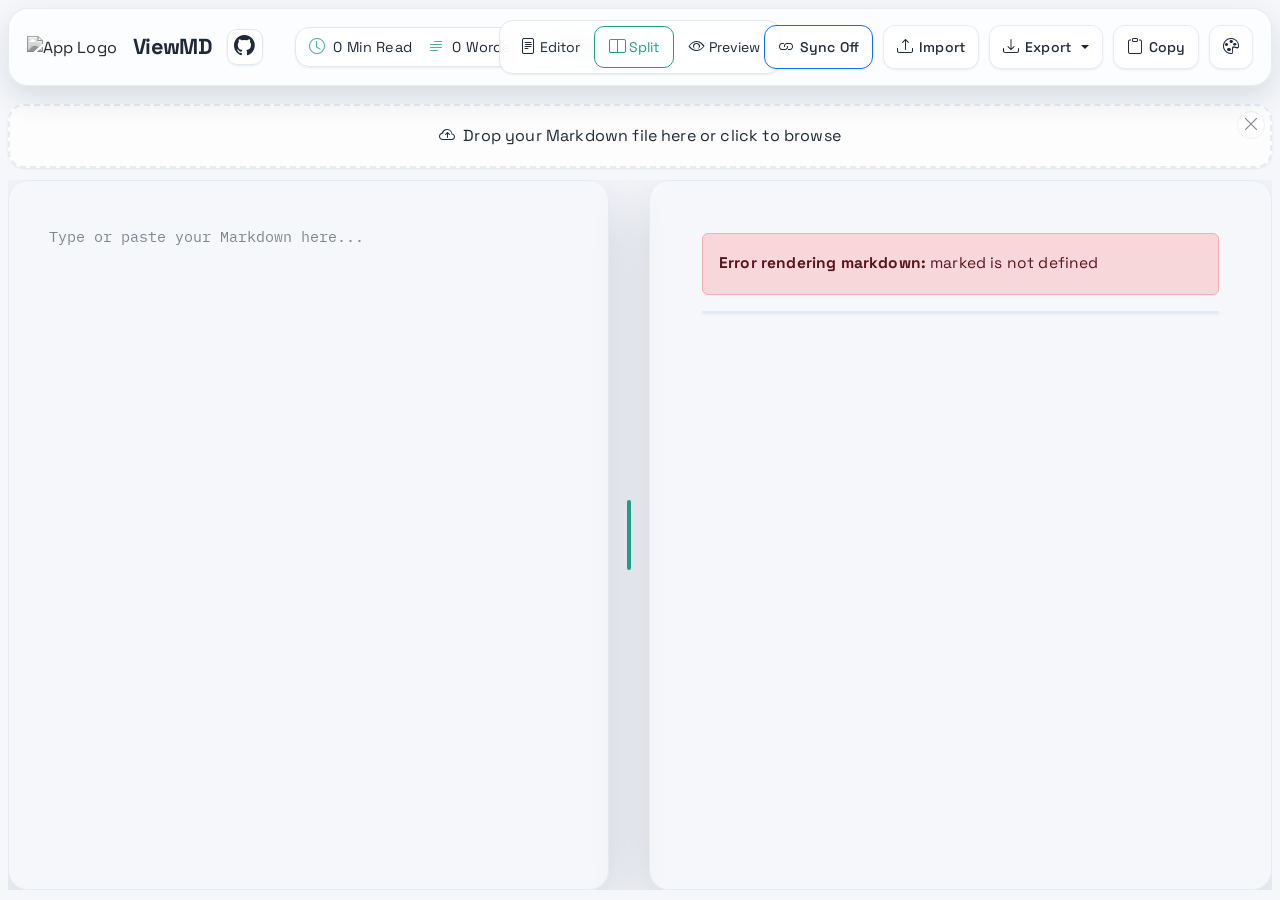
==== commit 9b500b82: "fix: convert :root overrides to named themes + 14 theme system - Converted 'REDESIGN LAYER 2026' :ro" ====
--- a/index.html
+++ b/index.html
@@ -251,6 +251,22 @@
                   <span class="theme-swatch" style="background: #191724"></span>
                   Rosé Pine
                 </button>
+                <button class="theme-option" data-theme="warm">
+                  <span class="theme-swatch" style="background: #f7f1e8"></span>
+                  Warm
+                </button>
+                <button class="theme-option" data-theme="warm-dark">
+                  <span class="theme-swatch" style="background: #13171d"></span>
+                  Warm Dark
+                </button>
+                <button class="theme-option" data-theme="mono">
+                  <span class="theme-swatch" style="background: #efefef"></span>
+                  Mono
+                </button>
+                <button class="theme-option" data-theme="mono-dark">
+                  <span class="theme-swatch" style="background: #101010"></span>
+                  Mono Dark
+                </button>
               </div>
             </div>
           </div>
@@ -413,6 +429,18 @@
                   </button>
                   <button class="mobile-theme-option" data-theme="rose-pine">
                     🌹 Rosé Pine
+                  </button>
+                  <button class="mobile-theme-option" data-theme="warm">
+                    🌊 Warm
+                  </button>
+                  <button class="mobile-theme-option" data-theme="warm-dark">
+                    🌙 Warm Dark
+                  </button>
+                  <button class="mobile-theme-option" data-theme="mono">
+                    📰 Mono
+                  </button>
+                  <button class="mobile-theme-option" data-theme="mono-dark">
+                    🖤 Mono Dark
                   </button>
                 </div>
               </div>
--- a/styles.css
+++ b/styles.css
@@ -1027,6 +1027,114 @@
 	color: #657b83;
 }
 
+/* ── Warm ── */
+[data-theme="warm"] .markdown-body {
+	color-scheme: light;
+	--color-prettylights-syntax-comment: #8b7e6a;
+	--color-prettylights-syntax-constant: #c95d24;
+	--color-prettylights-syntax-entity: #1b6258;
+	--color-prettylights-syntax-keyword: #c95d24;
+	--color-prettylights-syntax-string: #1b6258;
+	--color-prettylights-syntax-variable: #c95d24;
+	--color-fg-default: #1c1f26;
+	--color-fg-muted: #6b6058;
+	--color-fg-subtle: #a09585;
+	--color-canvas-default: #fffdf8;
+	--color-canvas-subtle: #f7f1e8;
+	--color-border-default: #d8cdbd;
+	--color-border-muted: #e8dfd2;
+	--color-neutral-muted: rgba(201,93,36,0.12);
+	--color-accent-fg: #c95d24;
+	--color-accent-emphasis: #c95d24;
+	--color-danger-fg: #d73a49;
+}
+[data-theme="warm"] .markdown-body table tr { background-color: var(--table-bg); }
+[data-theme="warm"] .markdown-body table tr:nth-child(2n) { background-color: #faf5ed; }
+[data-theme="warm"] .markdown-body pre { background-color: var(--code-bg); }
+[data-theme="warm"] .markdown-body code { background-color: var(--code-bg); }
+[data-theme="warm"] .hljs { color: #1c1f26; }
+
+/* ── Warm Dark ── */
+[data-theme="warm-dark"] .markdown-body {
+	color-scheme: dark;
+	--color-prettylights-syntax-comment: #5a697d;
+	--color-prettylights-syntax-constant: #e27a43;
+	--color-prettylights-syntax-entity: #4cbfae;
+	--color-prettylights-syntax-keyword: #e27a43;
+	--color-prettylights-syntax-string: #4cbfae;
+	--color-prettylights-syntax-variable: #e27a43;
+	--color-fg-default: #edf1f8;
+	--color-fg-muted: #8b95a5;
+	--color-fg-subtle: #3d4b5f;
+	--color-canvas-default: #13171d;
+	--color-canvas-subtle: #1a2431;
+	--color-border-default: #2f3a49;
+	--color-border-muted: #252e3b;
+	--color-neutral-muted: rgba(226,122,67,0.15);
+	--color-accent-fg: #e27a43;
+	--color-accent-emphasis: #e27a43;
+	--color-danger-fg: #f85149;
+}
+[data-theme="warm-dark"] .markdown-body table tr { background-color: var(--table-bg); }
+[data-theme="warm-dark"] .markdown-body table tr:nth-child(2n) { background-color: #182030; }
+[data-theme="warm-dark"] .markdown-body pre { background-color: var(--code-bg); }
+[data-theme="warm-dark"] .markdown-body code { background-color: var(--code-bg); }
+[data-theme="warm-dark"] .hljs { color: #edf1f8; }
+
+/* ── Mono ── */
+[data-theme="mono"] .markdown-body {
+	color-scheme: light;
+	--color-prettylights-syntax-comment: #6a6a6a;
+	--color-prettylights-syntax-constant: #4b4b4b;
+	--color-prettylights-syntax-entity: #4b4b4b;
+	--color-prettylights-syntax-keyword: #171717;
+	--color-prettylights-syntax-string: #4b4b4b;
+	--color-prettylights-syntax-variable: #4b4b4b;
+	--color-fg-default: #171717;
+	--color-fg-muted: #6a6a6a;
+	--color-fg-subtle: #9a9a9a;
+	--color-canvas-default: #f4f4f4;
+	--color-canvas-subtle: #eaeaea;
+	--color-border-default: #c8c8c8;
+	--color-border-muted: #d8d8d8;
+	--color-neutral-muted: rgba(75,75,75,0.15);
+	--color-accent-fg: #4b4b4b;
+	--color-accent-emphasis: #4b4b4b;
+	--color-danger-fg: #4b4b4b;
+}
+[data-theme="mono"] .markdown-body table tr { background-color: var(--table-bg); }
+[data-theme="mono"] .markdown-body table tr:nth-child(2n) { background-color: #efefef; }
+[data-theme="mono"] .markdown-body pre { background-color: var(--code-bg); }
+[data-theme="mono"] .markdown-body code { background-color: var(--code-bg); }
+[data-theme="mono"] .hljs { color: #171717; }
+
+/* ── Mono Dark ── */
+[data-theme="mono-dark"] .markdown-body {
+	color-scheme: dark;
+	--color-prettylights-syntax-comment: #6a6a6a;
+	--color-prettylights-syntax-constant: #a1a1a1;
+	--color-prettylights-syntax-entity: #a1a1a1;
+	--color-prettylights-syntax-keyword: #ebebeb;
+	--color-prettylights-syntax-string: #a1a1a1;
+	--color-prettylights-syntax-variable: #a1a1a1;
+	--color-fg-default: #ebebeb;
+	--color-fg-muted: #8a8a8a;
+	--color-fg-subtle: #4a4a4a;
+	--color-canvas-default: #101010;
+	--color-canvas-subtle: #171717;
+	--color-border-default: #3c3c3c;
+	--color-border-muted: #2a2a2a;
+	--color-neutral-muted: rgba(161,161,161,0.15);
+	--color-accent-fg: #a1a1a1;
+	--color-accent-emphasis: #a1a1a1;
+	--color-danger-fg: #a1a1a1;
+}
+[data-theme="mono-dark"] .markdown-body table tr { background-color: var(--table-bg); }
+[data-theme="mono-dark"] .markdown-body table tr:nth-child(2n) { background-color: #1a1a1a; }
+[data-theme="mono-dark"] .markdown-body pre { background-color: var(--code-bg); }
+[data-theme="mono-dark"] .markdown-body code { background-color: var(--code-bg); }
+[data-theme="mono-dark"] .hljs { color: #ebebeb; }
+
 /* ── Theme dropdown ── */
 .theme-dropdown {
 	position: absolute;
@@ -1687,9 +1795,10 @@
 
 /* =========================================================
    REDESIGN LAYER 2026 - premium editorial UI/UX refresh
+   Converted from :root override to named theme [data-theme="warm"]
    ========================================================= */
 
-:root {
+[data-theme="warm"] {
 	--font-sans: "Outfit", "Space Grotesk", "Segoe UI", sans-serif;
 	--font-mono: "IBM Plex Mono", "Consolas", monospace;
 	--bg-color: #f7f1e8;
@@ -1729,7 +1838,9 @@
 	--shadow-lg: 0 30px 70px rgba(34, 23, 14, 0.18);
 }
 
-[data-theme="dark"] {
+[data-theme="warm-dark"] {
+	--font-sans: "Outfit", "Space Grotesk", "Segoe UI", sans-serif;
+	--font-mono: "IBM Plex Mono", "Consolas", monospace;
 	--bg-color: #13171d;
 	--bg-gradient:
 		radial-gradient(
@@ -2061,10 +2172,10 @@
 }
 
 /* =========================================================
-   MONOCHROME OVERRIDE - black/gray only, no gradients
+   MONOCHROME OVERRIDE - converted to named theme [data-theme="mono"]
    ========================================================= */
 
-:root {
+[data-theme="mono"] {
 	--bg-color: #efefef;
 	--bg-gradient: none;
 	--surface: #f6f6f6;
@@ -2091,7 +2202,7 @@
 	--shadow-lg: 0 24px 60px rgba(0, 0, 0, 0.16);
 }
 
-[data-theme="dark"] {
+[data-theme="mono-dark"] {
 	--bg-color: #101010;
 	--bg-gradient: none;
 	--surface: #171717;
